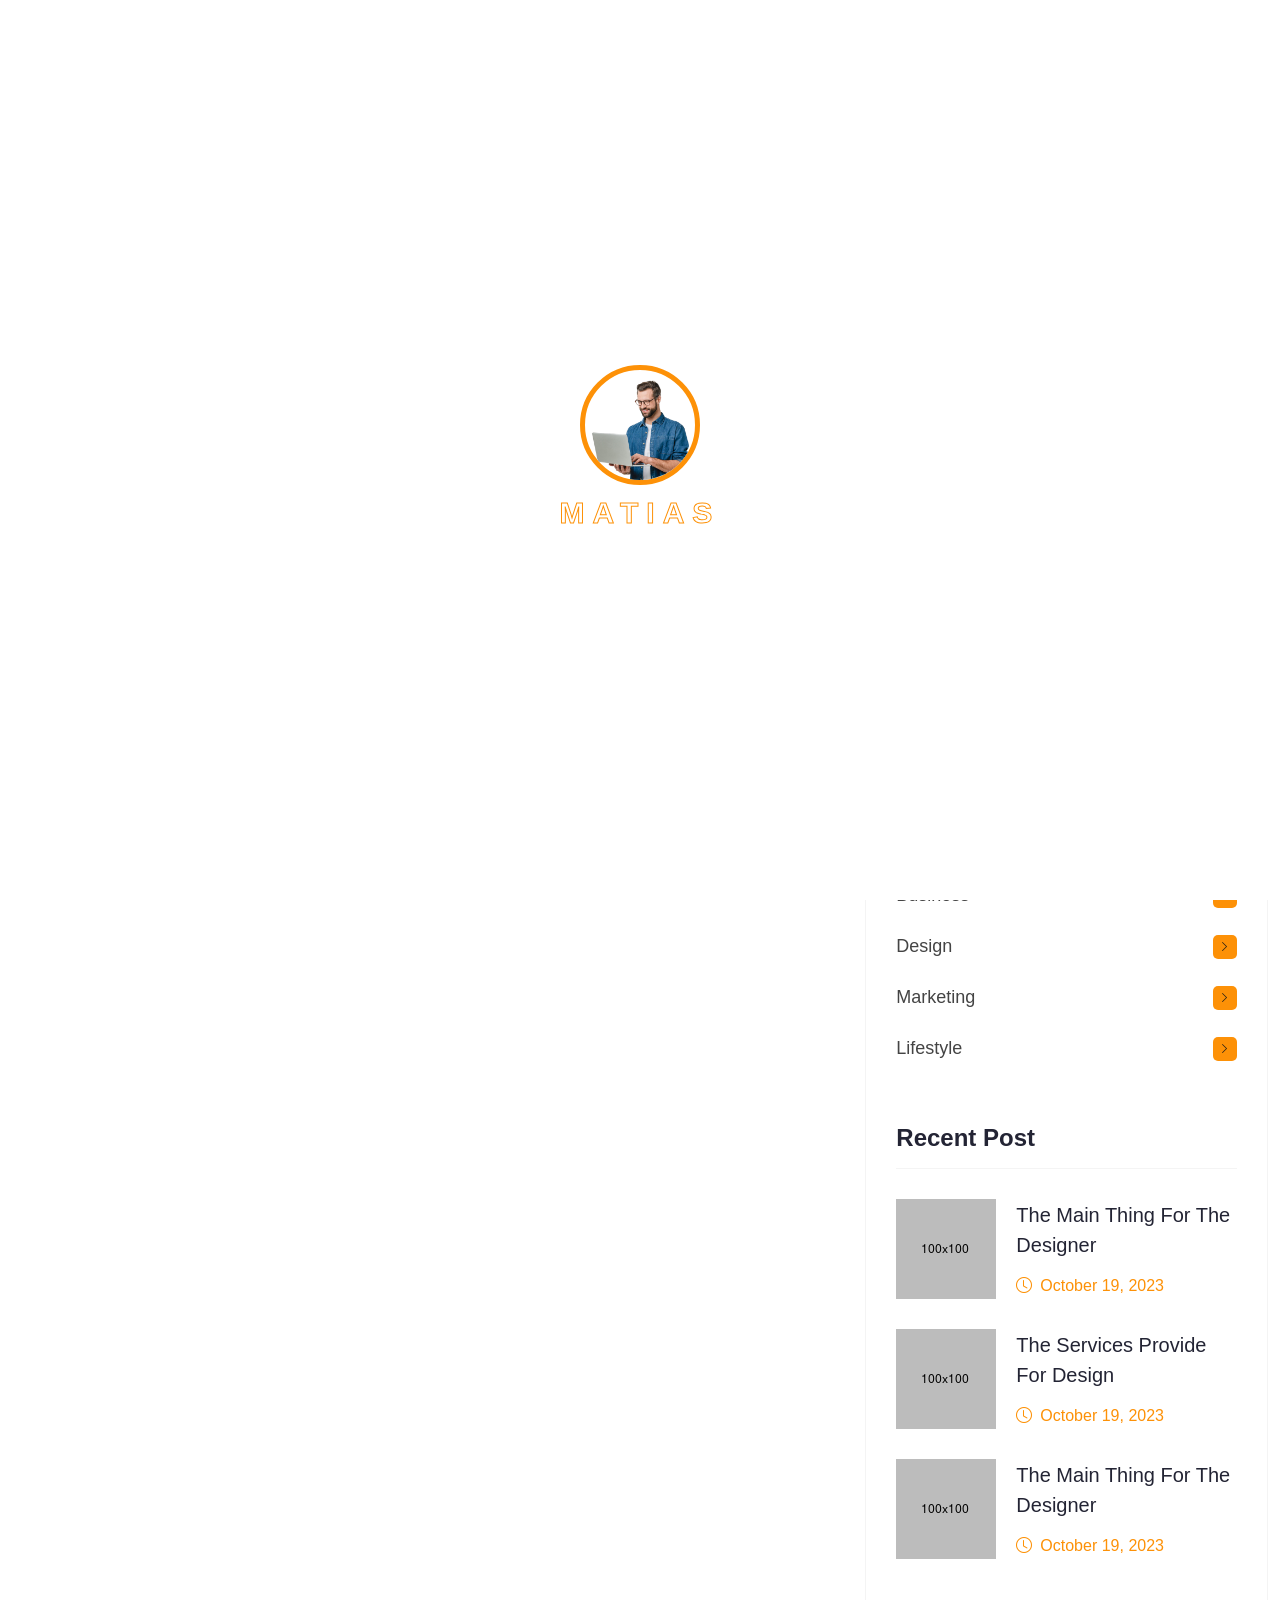
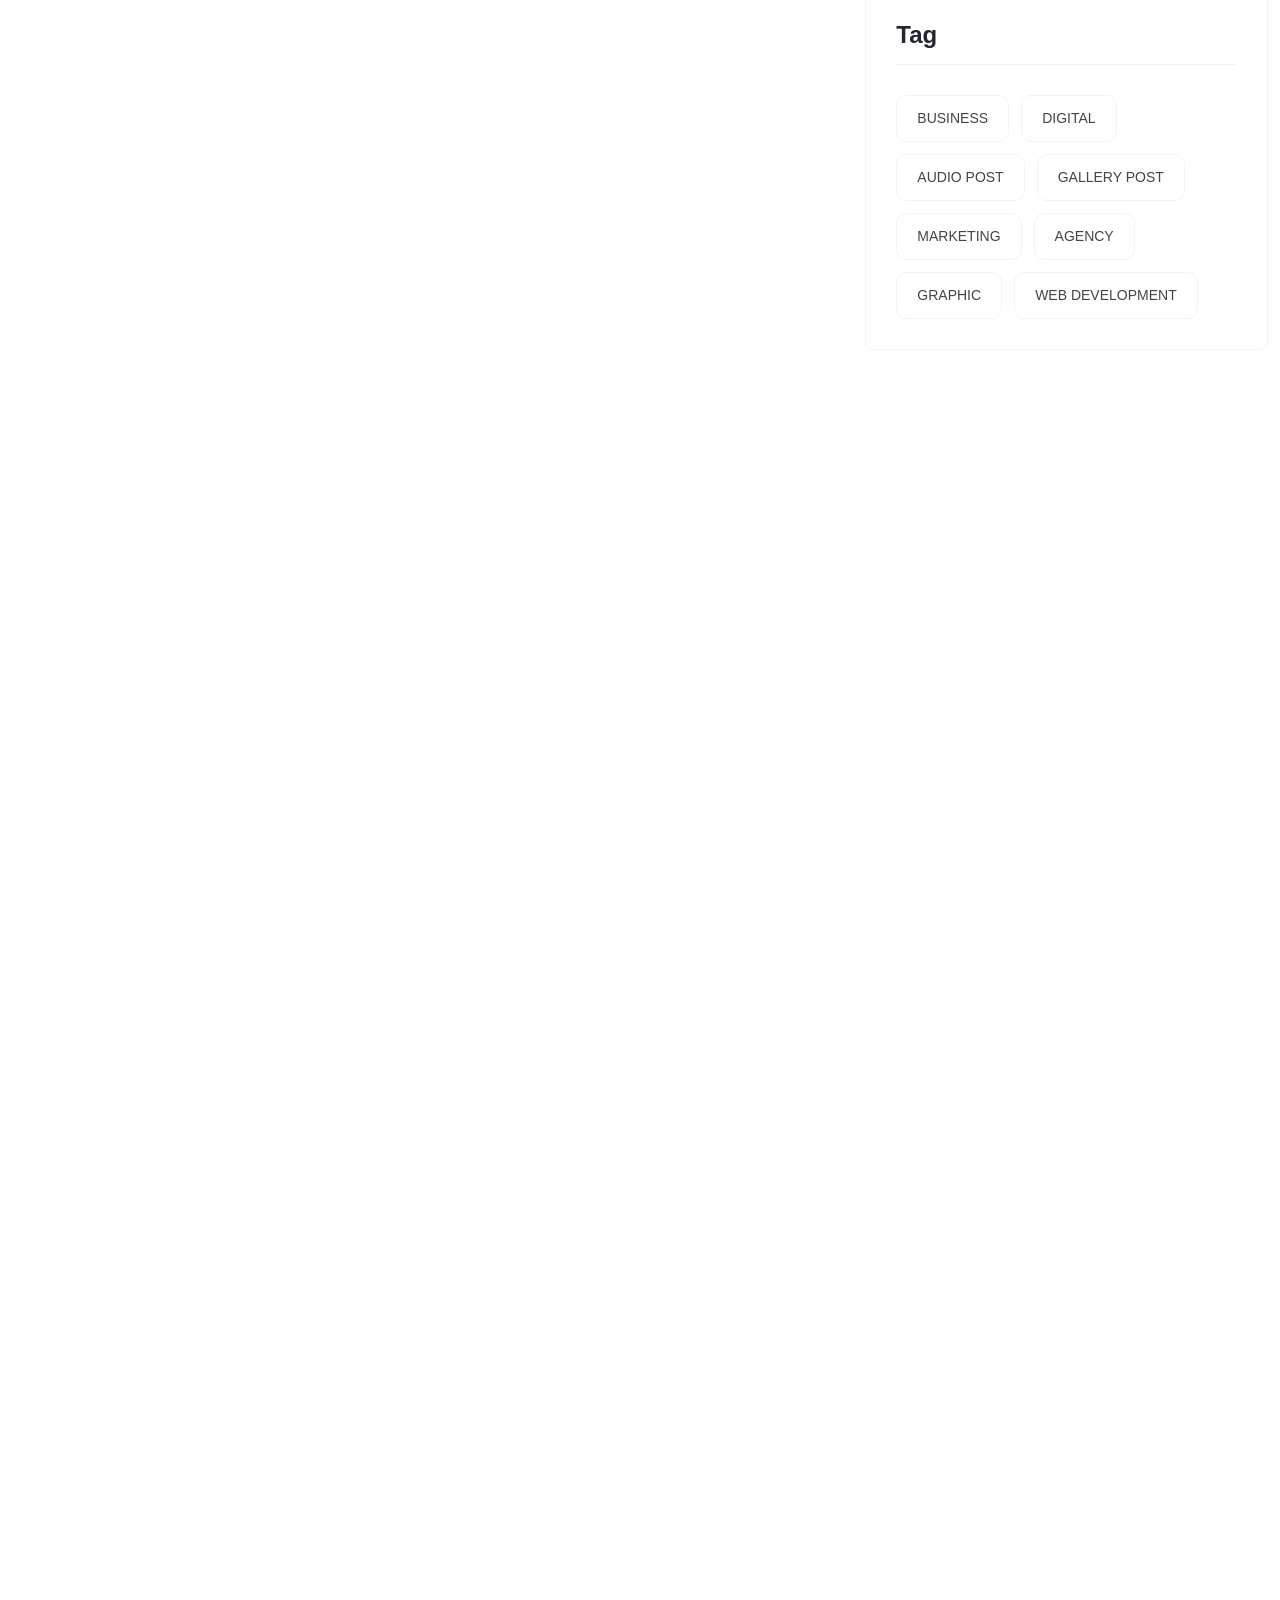
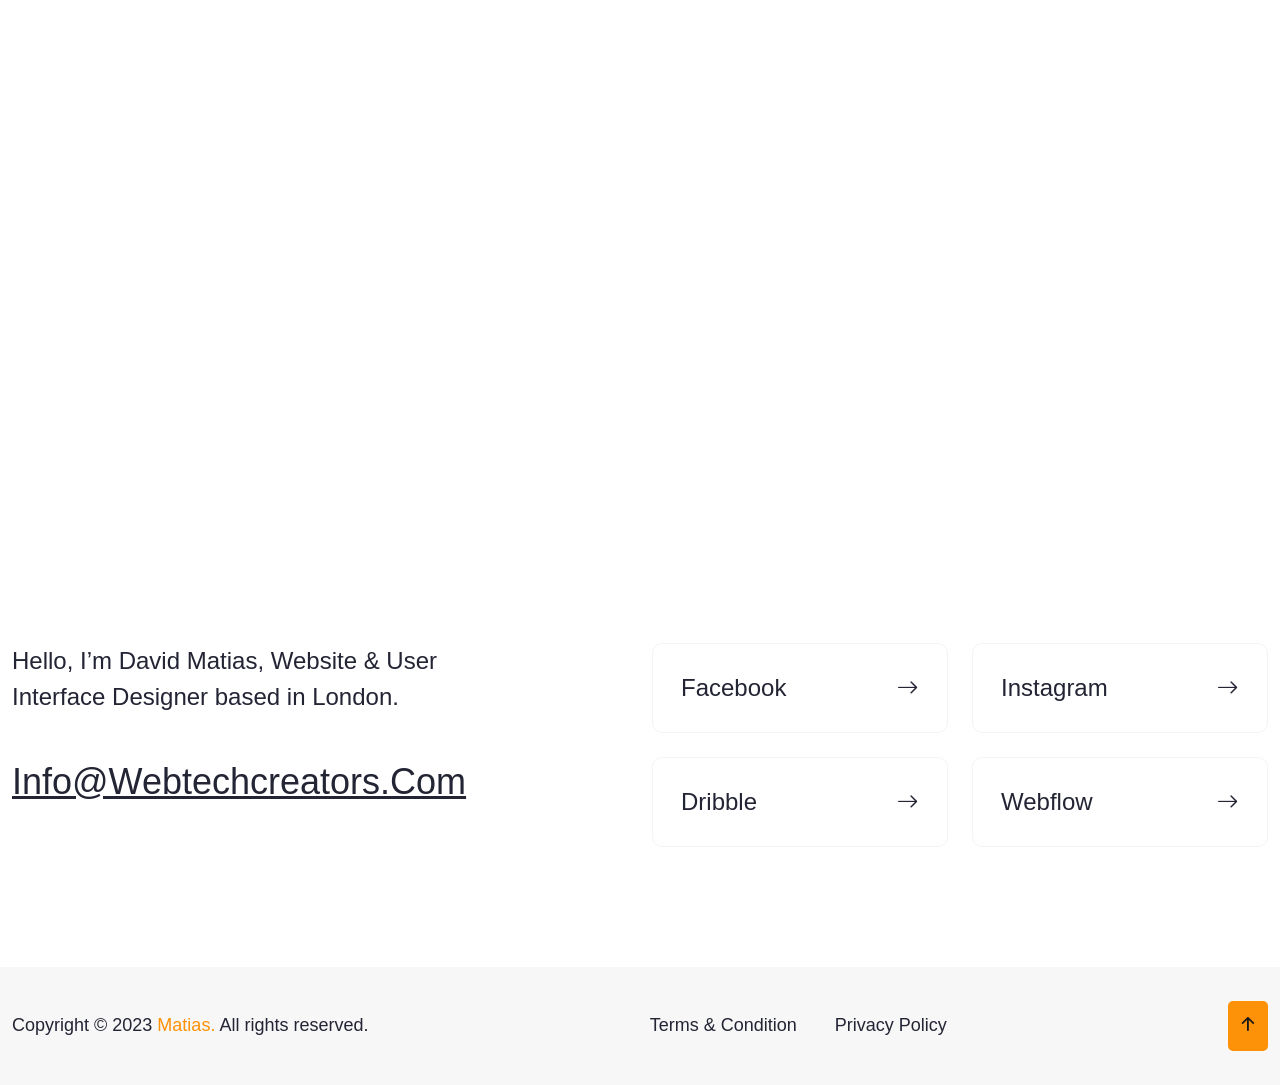
==== blog-details.html @ 9f464f6b "first commit" ====
<!DOCTYPE html>
<html lang="en">
<head>
   <!--<< Required meta tags >>-->
   <meta charset="UTF-8">
   <meta http-equiv="X-UA-Compatible" content="IE=edge">
   <meta name="viewport" content="width=device-width, initial-scale=1.0">
   <!--<< Title >>-->
   <title>WebTech - Blog Details</title>
   <!--<< Favcion >>-->
   <link rel="shortcut icon" href="assets/img/logo/favicon.png">
   <!--<< Bootstrap min.css >>-->
   <link rel="stylesheet" href="assets/css/bootstrap.min.css">
   <!--<< Aos animation css >>-->
   <link rel="stylesheet" href="assets/css/aos.css">
   <!--<< Main.css >>-->
   <link rel="stylesheet" href="assets/css/main.css">
</head>
<body>

<!--<< Preloader >>-->
<div class="preloader__matias">
   <div class="box text-center">
      <div class="matias mb-10">
         <img src="assets/img/banner/banner-man.png" alt="img">
      </div>
      <span class="fz-30 mati fw-600 text-uppercase">
         Matias
      </span>
   </div>
</div>
<!--<< Preloader >>--> 





<!--<< banner >>-->
<section class="breadcrumnd__section">
   <!--<< Header v-1 >>-->
   <header class="header-section">
      <div class="container">
         <div class="header-wrapper">
            <div class="main__logo">
               <a href="index.html" class="logo">
                  <img src="assets/img/logo/logo.png" alt="logo">
               </a>
            </div>
                        <ul class="main-menu">
               <li>
                  <a href="index.html">
                     Home
                  </a>
               </li>
               <li>
                  <a href="index.html#about">
                     About
                  </a>
               </li>
               <li>
                  <a href="index.html#prot">
                     Work
                  </a>
               </li>
               <li>
                  <a href="index.html#services">
                     Services
                  </a>
                  <ul class="sub-menu">
                     <li>
                        <a href="service.html">
                           Service
                        </a>
                     </li>
                     <li style="display: none;">
                        <a href="service-details.html">
                           Service Details
                        </a>
                     </li>
                  </ul>
               </li>
               <li style="display: none;">
                  <a href="#testi">
                     Testimonial
                  </a>
               </li>
               <li style="display: none;">
                  <a href="javascript:void(0)">
                     Blog 
                  </a>
                  <ul class="sub-menu">
                     <li class="subtwohober">
                        <a href="blog.html">Blog</a>
                     </li>
                     <li><a href="blog-details.html">Blog Details</a></li>
                  </ul>
               </li>
               <li>
                  <a href="contact.html">
                     Contact
                  </a>
               </li>
            </ul>
            <div class="menu__components d-flex align-items-center">
               <a href="contact.html" class="d-flex fw-500 cmn--btn align-items-center gap-2">
                  <span class="get__text">
                     Let's Talk
                  </span>
                  <span>
                     <i class="bi bi-arrow-right fz-20"></i>                       
                  </span>
               </a>
               <div class="header-bar d-lg-none">
                  <span></span>
                  <span></span>
                  <span></span>
               </div>
               <div class="remove__click">
                  <i class="bi bi-list"></i>
               </div>
            </div>
         </div>
      </div>
   </header>
   <!--<< Header v-1 >>-->
   <div class="container pt-120 pb-120">
      <div class="row g-4 justify-content-center">
         <div class="col-lg-8">
            <div class="breadcrumnd__wrap text-center">
               <h1>
                  Brand design that helps the 
                  company grow
               </h1>
            </div>
         </div>
      </div>
   </div>
</section>
<!--<< banner >>-->

<!--<< blog >>-->
<section class="blog__bsection pb-120">
   <div class="container">
      <div class="row g-4">
         <div class="col-lg-8">
            <div class="blog__bleft__wrapper">
               <div class="blog__bitem" data-aos="fade-up" data-aos-duration="1000">
                  <a href="#0" class="thumb">
                     <img src="assets/img/blog/bblog1.png" alt="img">
                  </a>
                  <div class="content__two">
                     <div class="text__box mb-30" data-aos="fade-up" data-aos-duration="1400">
                        <span class="text__de">
                           By: admin  /  Lifestyle  /  Posted on September 19, 2023  /  Comments: 0
                        </span>
                        <p class="fz-16 pra ttext__one">
                           There are many variations of passages of Lorem Ipsum available, but the majority have suffered alteration in some form, by injected humour, or randomised words which don't look even slightly believable. If you are going to use a Lorem Ipsum, you need to be sure there isn't anything embarrassing hidden in the middle of text. All the Lorem Ipsum the Internet tend to repeat predefined chunks as necessary, 
                        </p>
                        <p class="fz-16 pra">
                           Nemo enim ipsam voluptatem quia voluptas sit aspernatur aut odit aut fugit, sed quia consequuntur magni neque porro quisquam est, qui dolorem ipsum quia dolor sit amet, adipisci velit, sed quia non numquam eius modi tempora incidunts ut labore et dolore magnam aliquam quaerat voluptatem. Ut enim ad minima veniam, quis nostrum exercitationem the corporis suscipit laboriosam, nisi ut aliquid
                        </p>
                     </div>
                     <div class="quite__box mb-30">
                        <img src="assets/img/blog/straight-quotes.png" alt="img">
                        <p>
                           Nemo enim ipsam voluptatem quia voluptas sit aspernatur aut odit aut fugit, sed quia consequuntur magni dolores eos qui ratione voluptatem sequi nesciunt. Neque porro quisquam est, adipisci velit, sed quia non numquam
                        </p>
                        <a href="#0">
                           David Kingston
                        </a>
                     </div>
                     <p class="fz-16 pra ttext__one mb__cus60">
                        Nemo enim ipsam voluptatem quia voluptas sit aspernatur aut odit aut fugit, sed quia consequuntur magni dolores eos qui ratione voluptatem sequi nesciunt. Neque porro quisquam est, qui dolorem ipsum quia dolor sit amet, consectetur, adipisci velit, sed quia non numquam eius modi tempora incidunt ut labore et dolore magnam aliquam minima veniam, quis nostrum exercitationem ullam corporis suscipit laboriosam, 
                     </p>
                     <h3 class="white mb-30">
                        Matias is the only theme you will ever need
                     </h3>
                     <div class="thumb mb-30">
                        <img src="assets/img/blog/blog-detailsb2.png" alt="img">
                     </div>
                     <p class="fz-16 pra ttext__one mb-30">
                        On the other hand, we denounce with righteous indignation and dislike men who are so beguiled and demoralized by the charms of pleasure of the moment, so blinded by desire, that they cannot foresee the pain and trouble that are bound to ensue; and equal blame belongs to those who fail in their duty through weakness of will, which is the same as from these cases are perfectly simple and easy to distinguish. In a free hour, 
                     </p>
                     <div class="text__box mb-30" data-aos="fade-up" data-aos-duration="1600">
                        <ul class="challenge__list">
                           <li>
                              Duis aute irure dolor in reprehenderit in voluptate velit esse cillum dolore eu fugiat nulla pariatur.
                           </li>
                           <li>
                              Nor again is there anyone who loves or pursues or desires to obtain pain of itself, because it is pain,
                           </li>
                           <li>
                              On the other hand, we denounce with righteous indignation and dislike
                           </li>
                        </ul>
                     </div>
                     <p class="fz-16 pra ttext__one mb-30">
                        Nemo enim ipsam voluptatem quia voluptas sit aspernatur aut odit aut fugit, sed quia consequuntur magni dolores eos qui ratione voluptatem sequi nesciunt. Neque porro quisquam est, qui dolorem 
                     </p>
                  </div>
                  <div class="post__in cmn__bg mb__cus60">
                     <div class="post__left">
                        <span class="fz-20 fw-500 white">
                           Posted in :
                        </span>
                        <a href="#0">
                           Business
                        </a>
                        <a href="#0">
                           Digital
                        </a>
                     </div>
                     <div class="post__right">
                        <span class="fz-20 fw-500 white">
                           Share :
                        </span>
                        <ul class="social-cus d-flex align-items-center">
                           <li>
                              <a href="#0">
                                 <i class="bi bi-facebook"></i>
                              </a>
                           </li>
                           <li>
                              <a href="#0">
                                 <i class="bi bi-twitter"></i>
                              </a>
                           </li>
                           <li>
                              <a href="#0">
                                 <i class="bi bi-instagram"></i>
                              </a>
                           </li>
                           <li>
                              <a href="#0">
                                 <i class="bi bi-linkedin"></i>
                              </a>
                           </li>
                        </ul>
                     </div>
                  </div>
                  <div class="replay__box cmn__bg">
                     <h3>
                        Leave a Reply
                     </h3>
                     <p>
                        Your email address will not be published. Required fields are marked *
                     </p>
                     <form action="#" class="row g-4">
                        <div class="col-lg-6">
                           <input type="text" placeholder="Name">
                        </div>
                        <div class="col-lg-6">
                           <input type="email" placeholder="Eamil">
                        </div>
                        <div class="col-lg-12">
                           <textarea name="comment" rows="5" placeholder="Write Comments"></textarea>
                        </div>
                        <a href="contact.html" class="d-flex fw-500 cmn--btn align-items-center gap-2">
                           <span class="get__text">
                              Submit Comment
                           </span>
                           <span>
                              <i class="bi bi-arrow-right fz-20"></i>                       
                           </span>
                        </a>
                     </form>
                  </div>
               </div>
            </div>
         </div>
         <div class="col-lg-4">
           <div class="blog__bright__bar">
               <div class="scope__item mb__cus60">
                  <h4 class="scope__title">
                     Serach
                  </h4>
                  <form action="#0" class="d-flex align-content-center justify-content-between">
                     <input type="text" placeholder="Search">
                     <button type="submit">
                        <i class="bi bi-search"></i>
                     </button>
                  </form>
               </div>
               <div class="scope__item mb__cus60 position-relative">
                  <h4 class="scope__title">
                     Categories
                  </h4>
                  <ul class="category">
                     <li>
                        <a href="#0" class="d-flex align-items-center justify-content-between">
                           <span class="fz-18 ptext">
                              Creative
                           </span>
                           <span class="arrow">
                              <i class="bi bi-chevron-right"></i>
                           </span>
                        </a>
                     </li>
                     <li>
                        <a href="#0" class="d-flex align-items-center justify-content-between">
                           <span class="fz-18 ptext">
                              Business
                           </span>
                           <span class="arrow">
                              <i class="bi bi-chevron-right"></i>
                           </span>
                        </a>
                     </li>
                     <li>
                        <a href="#0" class="d-flex align-items-center justify-content-between">
                           <span class="fz-18 ptext">
                              Design
                           </span>
                           <span class="arrow">
                              <i class="bi bi-chevron-right"></i>
                           </span>
                        </a>
                     </li>
                     <li>
                        <a href="#0" class="d-flex align-items-center justify-content-between">
                           <span class="fz-18 ptext">
                              Marketing
                           </span>
                           <span class="arrow">
                              <i class="bi bi-chevron-right"></i>
                           </span>
                        </a>
                     </li>
                     <li>
                        <a href="#0" class="d-flex align-items-center justify-content-between">
                           <span class="fz-18 ptext">
                              Lifestyle
                           </span>
                           <span class="arrow">
                              <i class="bi bi-chevron-right"></i>
                           </span>
                        </a>
                     </li>
                  </ul>
               </div>
               <div class="scope__item mb__cus60">
                  <h4 class="scope__title">
                     Recent Post
                  </h4>
                  <ul class="recent__post">
                     <li>
                        <a href="#0" class="recent__innter">
                           <img src="assets/img/blog/bsmall1.png" alt="img">
                           <div class="cont__box">
                              <span class="retitle">
                                 The Main Thing For The 
                                 Designer 
                              </span>
                              <span class="base fz-16 d-flex align-items-center gap-2">
                                 <i class="bi bi-clock"></i>
                                 October 19, 2023
                              </span>
                           </div>
                        </a>
                     </li>
                     <li>
                        <a href="#0" class="recent__innter">
                           <img src="assets/img/blog/bsmall2.png" alt="img">
                           <div class="cont__box">
                              <span class="retitle">
                                 The services provide for 
                                 design 
                              </span>
                              <span class="base fz-16 d-flex align-items-center gap-2">
                                 <i class="bi bi-clock"></i>
                                 October 19, 2023
                              </span>
                           </div>
                        </a>
                     </li>
                     <li>
                        <a href="#0" class="recent__innter">
                           <img src="assets/img/blog/bsmall3.png" alt="img">
                           <div class="cont__box">
                              <span class="retitle">
                                 The Main Thing For The 
                                 Designer 
                              </span>
                              <span class="base fz-16 d-flex align-items-center gap-2">
                                 <i class="bi bi-clock"></i>
                                 October 19, 2023
                              </span>
                           </div>
                        </a>
                     </li>
                  </ul>
               </div>
               <div class="scope__item">
                  <h4 class="scope__title">
                     Tag
                  </h4>
                  <ul class="tags">
                     <li>
                        <a href="#0">
                           Business
                        </a>
                     </li>
                     <li>
                        <a href="#0">
                           Digital
                        </a>
                     </li>
                     <li>
                        <a href="#0">
                           Audio Post
                        </a>
                     </li>
                     <li>
                        <a href="#0">
                           Gallery Post
                        </a>
                     </li>
                     <li>
                        <a href="#0">
                           Marketing
                        </a>
                     </li>
                     <li>
                        <a href="#0">
                           Agency
                        </a>
                     </li>
                     <li>
                        <a href="#0">
                           Graphic
                        </a>
                     </li>
                     <li>
                        <a href="#0">
                           Web Development
                        </a>
                     </li>
                  </ul>
               </div>
           </div>
         </div>
      </div>
   </div>
</section>
<!--<< blog >>-->

<!--<< Footer >>-->
<footer class="footer__section">
   <div class="container">
      <div class="footer__top pt-120 pb-120">
         <div class="fl" data-aos="fade-up" data-aos-duration="1000">
            Get In Touch
         </div>
         <div class="row g-4">
            <div class="col-lg-6">
               <div class="get__content">
                  <p>
                     Hello, I’m David Matias, Website & User Interface 
                     Designer based in London.
                  </p>
                  <a href="#0">info@webtechcreators.com</a>
               </div>
            </div>
            <div class="col-lg-6">
               <div class="get__rightcontetn">
                  <div class="row g-4">
                     <div class="col-lg-6 col-md-6 col-sm-6">
                        <a href="#0" class="social__footer">
                           Facebook
                           <i class="bi bi-arrow-right"></i>
                        </a>
                     </div>
                     <div class="col-lg-6 col-md-6 col-sm-6">
                        <a href="#0" class="social__footer">
                           Instagram
                           <i class="bi bi-arrow-right"></i>
                        </a>
                     </div>
                     <div class="col-lg-6 col-md-6 col-sm-6">
                        <a href="#0" class="social__footer">
                           Dribble
                           <i class="bi bi-arrow-right"></i>
                        </a>
                     </div>
                     <div class="col-lg-6 col-md-6 col-sm-6">
                        <a href="#0" class="social__footer">
                           Webflow
                           <i class="bi bi-arrow-right"></i>
                        </a>
                     </div>
                  </div>
               </div>
            </div>
         </div>
      </div>
   </div>
   <div class="footer__bottom cmn__bg">
      <div class="container">
         <div class="copyright">
            <p class="white"> Copyright © 2023 <a href="index-2.html" class="base">Matias.</a> All rights reserved.</p>
            <ul class="terms">
               <li>
                  <a href="#0">
                     Terms & Condition
                  </a>
               </li>
               <li>
                  <a href="#0">
                     Privacy Policy
                  </a>
               </li>
            </ul>
            <a href="#about" class="toparrow">
               <i class="bi bi-arrow-up-short"></i>
            </a>
         </div>
      </div>
   </div>
</footer>
<!--<< Footer >>-->

<!--<<  sub side bar custom >>-->
<div class="subside__barmenu sub__contact">
   <div class="remove__click d-flex justify-content-center align-items-center">
      <i class="bi bi-x-lg"></i>
   </div>
   <div class="sub__contact__wrapper d-grid">
      <a href="index-2.html" class="side-logo">
         <img src="assets/img/logo/logo.png" alt="img">
      </a>
      <p>
         Neque porro quisquam est, qui dolorem ipsum quia dolor sit consectetur, aliquam quaerats voluptatem. Ut enim ad minima veniam, exercitationem laboriosam, nisi ut aliquid ex ea autem velit esse quam nihil
      </p>
      <div class="sub__contact-left d-grid">
         <div class="sub__contac-item">
            <div class="content">
               <span class="address d-block">
                  address
               </span>
               <span class="textp">
                  Victoria Street London,
               </span>
            </div>
         </div>
         <div class="sub__contac-item">
            <div class="content">
               <span class="address d-block">
                  email
               </span>
               <a href="javascript:void(0)" class="textp">
                  matias999@.com
               </a>
            </div>
         </div>
         <div class="sub__contac-item">
            <div class="content">
               <span class="address d-block">
                  call now
               </span>
               <a href="jasacript:void(0)" class="textp">
                  +98 4758 2154 021
               </a>
            </div>
         </div>
      </div>
      <div class="sub__contact-right mb-80 position-relative">
         <ul class="social d-flex gap-3">
            <li>
               <a href="javascript:void(0)">
                  <i class="bi bi-facebook"></i>
               </a>
            </li>
            <li>
               <a href="javascript:void(0)">
                  <i class="bi bi-twitter"></i>
               </a>
            </li>
            <li>
               <a href="javascript:void(0)">
                  <i class="bi bi-linkedin"></i>
               </a>
            </li>
            <li>
               <a href="javascript:void(0)">
                  <i class="bi bi-youtube"></i>
               </a>
            </li>
         </ul>
      </div>
      <a href="#0" class="d-flex justify-content-center fw-500 cmn--btn align-items-center gap-2">
         <span>
            <i class="bi bi-chevron-right"></i>             
         </span>
         <span class="get__text">
            Let's Talk
         </span>
      </a>
   </div>
</div>
<!--<<  sub side bar custom >>-->

   <!--<< Scroll To Top >>-->
   <div class="progress-wrap">
      <svg
         class="progress-circle svg-content"
         width="100%"
         height="100%"
         viewBox="-1 -1 102 102"
      >
         <path fill="#c9f31d" d="M50,1 a49,49 0 0,1 0,98 a49,49 0 0,1 0,-98"/>
      </svg>
      <i class="bi bi-arrow-90deg-up title topping"></i>
   </div>
   <!--<< Scroll To Top >>-->

   <!--<< Jquery Latest >>-->
   <script src="assets/js/jquery-3.7.0.min.js"></script>
   <!--<< Viewport Js >>-->
   <script src="assets/js/viewport.jquery.js"></script>
   <!--<< Bootstrap Js >>-->
   <script src="assets/js/bootstrap.min.js"></script>
   <!--<< Aos animation Js >>-->
   <script src="assets/js/aos.js"></script>
   <!--<< Nice Select Js >>-->
   <script src="assets/js/jquery.nice-select.min.js"></script>
   <!--<< Swiper Slide Js >>-->
   <script src="assets/js/swiper-bundle.min.js"></script>
   <!--<< Swiper Bundle Js >>-->
   <script src="assets/js/jquery.magnific-popup.min.js"></script>
   <!--<< magnific popup Js >>-->
   <script src="assets/js/odometer.min.js"></script>
   <!--<< Odometer js Js >>-->
   <script src="assets/js/wow.min.js"></script>
   <!--<< Wow Animation js >>-->
   <script src="assets/js/main.js"></script>
   <!--<< Main.js >>-->
</body>
</html>
---- assets/css/main.css ----
@import url("https://fonts.googleapis.com/css2?family=Caveat:wght@500;600;700&amp;family=Kanit:wght@400;500;600;700&amp;display=swap"); /*============================================ 
	# Template Name: matias
	# Version: 1.0
	# Date: 29/10/2023
	# Author: matias
	# Author URI: https://themeforest.net/user/theme_ocean
	# Description: Matias - Personal Portfolio Templates
============================================*/
/*======== Scss Compiles =========
# mixin
# variables
# Typography
# button 
# animation
# banner
# blog
# header
# section
# footer
============================================*/
/*CSS Table Of Content Ends Here*/
@import "animate.css";
@import "magnific-popup.css";
@import "swiper-bundle.min.css";
@import "bootstrap-icons.min.css";
@import "nice-select.css";
@import "odometer.css";
:root {
  --body: #fff;
  --white: #232434;
  --title: #181818;
  --mtitle: #000D27;
  --pra: #444;
  --subtitle: #121212;
  --base: #fd9107;
  /* --base: #2eca7f; */
  --hover: #c2ec1d9e;
  --bg1: #E9F0FF;
  --ftext: #818181;
  --footer: #181818;
  --cusborder: #f4f4f4;
  --border1: #414141;
  --ratting: #ffa311;
  --bgsection: #000D27;
  --success: #3FCA90;
  --danger: #ED5050;
  --boxes1: rgba(26, 77, 190, 0.05);
  --cborder: #D9D9D9;
}

body {
  color: var(--white);
  padding: 0;
  margin: 0;
  overflow-x: hidden;
  background-color: var(--body);
  font-family: "Kanit", sans-serif;
}

h2,
h3,
h4,
h5,
h6 {
  color: var(--white);
  text-transform: capitalize;
  font-family: "Kanit", sans-serif;
}

h1 {
  font-size: 48px;
  font-weight: 600;
  line-height: 120%;
  font-family: "Kanit", sans-serif;
}

h2 {
  font-size: 40px;
  line-height: 120%;
  font-weight: 600;
  font-family: "Kanit", sans-serif;
}
@media (max-width: 575px) {
  h2 {
    font-size: 29px;
  }
}

h3 {
  font-size: 32px;
  line-height: 120%;
  font-weight: 600;
  font-family: "Kanit", sans-serif;
}
@media (max-width: 575px) {
  h3 {
    font-size: 26px;
  }
}

h4 {
  font-size: 24px;
  line-height: 130%;
  font-weight: 600;
  font-family: "Kanit", sans-serif;
}

h5 {
  font-size: 20px;
  line-height: 130%;
  font-weight: 600;
  font-family: "Kanit", sans-serif;
}

h6 {
  font-size: 16px;
  font-family: "Kanit", sans-serif;
}

ul {
  padding: 0;
  margin: 0;
  list-style: none;
}

a {
  text-decoration: none;
  text-transform: capitalize;
  margin: 0;
  color: var(--title);
  font-family: "Kanit", sans-serif;
  transition: all 0.3s;
}

span {
  font-family: "Kanit", sans-serif;
}

a:hover {
  text-decoration: none;
  color: var(--title);
}

input:focus {
  color: var(--white);
  outline: none;
}

input {
  color: var(--white);
}

p {
  font-size: 18px;
  line-height: 1.5;
  margin-bottom: 0;
  color: var(--pra);
}

.progress-wrap.active-progress {
  opacity: 1;
  visibility: visible;
  transform: translateY(0);
}

.progress-wrap {
  position: fixed;
  right: 30px;
  bottom: 30px;
  height: 50px;
  width: 50px;
  cursor: pointer;
  display: block;
  border-radius: 50px;
  background-color: #fff;
  box-shadow: inset 0 0 0 2px #a1abb6;
  z-index: 10000;
  opacity: 0;
  visibility: hidden;
  transform: translateY(15px);
  transition: all 200ms linear;
  z-index: 9999;
  display: none;
}

.progress-wrap svg.progress-circle path {
  stroke: #000;
  stroke-width: 4;
  box-sizing: content-box;
  transition: all 200ms linear;
}

.topping {
  position: absolute;
  top: 50%;
  left: 50%;
  z-index: 9999;
  transform: translate(-50%, -50%);
}

.video__btn {
  width: 116px;
  height: 116px;
  border-radius: 50%;
  background: var(--white);
  display: flex;
  align-items: center;
  justify-content: center;
}
.video__btn i {
  font-size: 42px;
}

.video__80 {
  width: 80px;
  height: 80px;
  display: flex;
  align-items: center;
  justify-content: center;
  border-radius: 50%;
  border: 1px solid var(--white);
}
.video__80 i {
  font-size: 42px;
  color: var(--white);
}
@media (max-width: 1399px) {
  .video__80 {
    width: 60px;
    height: 60px;
  }
  .video__80 i {
    font-size: 32px;
  }
}

.fz-14 {
  font-size: 14px;
}

.fz-16 {
  font-size: 16px;
}
@media (max-width: 767px) {
  .fz-16 {
    font-size: 14px;
  }
}

.fz-18 {
  font-size: 18px;
}
@media (max-width: 767px) {
  .fz-18 {
    font-size: 16px;
  }
}

.fz-20 {
  font-size: 20px;
}
@media (max-width: 767px) {
  .fz-20 {
    font-size: 18px;
  }
}

.fz-24 {
  font-size: 24px;
}
@media (max-width: 767px) {
  .fz-24 {
    font-size: 20px;
  }
}

.fz-26 {
  font-size: 26px;
}
@media (max-width: 767px) {
  .fz-26 {
    font-size: 22px;
  }
}

.fz-30 {
  font-size: 30px;
}
@media (max-width: 767px) {
  .fz-30 {
    font-size: 26px;
  }
}

.fz-32 {
  font-size: 32px;
}
@media (max-width: 767px) {
  .fz-32 {
    font-size: 28px;
  }
}

.fz-38 {
  font-size: 38px;
}

.ifz32 {
  font-size: 32px;
}

.fw-400 {
  font-weight: 400 !important;
}

.fw-500 {
  font-weight: 500;
}

.fw-600 {
  font-weight: 600;
}

.fw-700 {
  font-weight: 700;
}

.d1 {
  font-size: 80px;
  line-height: 150%;
  font-weight: 600;
  display: block;
}

.d2 {
  font-size: 72px;
  line-height: 150%;
  font-weight: 600;
  display: block;
}

.d3 {
  font-size: 64px;
  line-height: 150%;
  font-weight: 600;
  display: block;
}

.d4 {
  font-size: 56px;
  line-height: 150%;
  font-weight: 600;
  display: block;
}

.pfz-24 {
  font-size: 24px;
  line-height: 150%;
}

.pfz-20 {
  font-size: 20px;
  line-height: 150%;
}

.pfz-18 {
  font-size: 18px;
  line-height: 150%;
}

.pfz-16 {
  font-size: 16px;
  line-height: 150%;
}

.pfz-14 {
  font-size: 14px;
  line-height: 150%;
}

.pfz-12 {
  font-size: 12px;
  line-height: 150%;
}

.p-24 {
  padding: 24px;
}
@media (max-width: 991px) {
  .p-24 {
    padding: 20px;
  }
}
@media (max-width: 575px) {
  .p-24 {
    padding: 15px;
  }
}

.pt-130 {
  padding-top: 130px;
}
@media (max-width: 1199px) {
  .pt-130 {
    padding-top: 100px;
  }
}
@media (max-width: 991px) {
  .pt-130 {
    padding-top: 80px;
  }
}

.pb-130 {
  padding-bottom: 130px;
}
@media (max-width: 1199px) {
  .pb-130 {
    padding-bottom: 100px;
  }
}
@media (max-width: 991px) {
  .pb-130 {
    padding-bottom: 80px;
  }
}

.pt-120 {
  padding-top: 120px;
}
@media (max-width: 1199px) {
  .pt-120 {
    padding-top: 100px;
  }
}
@media (max-width: 991px) {
  .pt-120 {
    padding-top: 80px;
  }
}

.pb-120 {
  padding-bottom: 120px;
}
@media (max-width: 1199px) {
  .pb-120 {
    padding-bottom: 100px;
  }
}
@media (max-width: 991px) {
  .pb-120 {
    padding-bottom: 80px;
  }
}

.pt-110 {
  padding-top: 110px;
}
@media (max-width: 1199px) {
  .pt-110 {
    padding-top: 100px;
  }
}
@media (max-width: 991px) {
  .pt-110 {
    padding-top: 80px;
  }
}

.pb-110 {
  padding-bottom: 110px;
}
@media (max-width: 1199px) {
  .pb-110 {
    padding-bottom: 100px;
  }
}
@media (max-width: 991px) {
  .pb-110 {
    padding-bottom: 80px;
  }
}

.pt-90 {
  padding-top: 90px;
}
@media (max-width: 991px) {
  .pt-90 {
    padding-top: 80px;
  }
}

.pb-90 {
  padding-bottom: 90px;
}
@media (max-width: 991px) {
  .pb-90 {
    padding-bottom: 80px;
  }
}

.pt-80 {
  padding-top: 80px;
}
@media (max-width: 991px) {
  .pt-80 {
    padding-top: 60px;
  }
}

.pb-80 {
  padding-bottom: 80px;
}
@media (max-width: 991px) {
  .pb-80 {
    padding-bottom: 60px;
  }
}

.pt-60 {
  padding-top: 60px;
}
@media (max-width: 991px) {
  .pt-60 {
    padding-top: 50px;
  }
}

.pb-60 {
  padding-bottom: 60px;
}
@media (max-width: 991px) {
  .pb-60 {
    padding-bottom: 50px;
  }
}

.pt-40 {
  padding-top: 40px;
}
@media (max-width: 991px) {
  .pt-40 {
    padding-top: 30px;
  }
}

.pb-40 {
  padding-bottom: 40px;
}
@media (max-width: 991px) {
  .pb-40 {
    padding-bottom: 30px;
  }
}

.pb-30 {
  padding-bottom: 30px;
}
@media (max-width: 991px) {
  .pb-30 {
    padding-bottom: 20px;
  }
}

.pt-30 {
  padding-top: 30px;
}
@media (max-width: 991px) {
  .pt-30 {
    padding-top: 20px;
  }
}

.pb-24 {
  padding-bottom: 24px;
}
@media (max-width: 991px) {
  .pb-24 {
    padding-bottom: 15px;
  }
}

.pt-24 {
  padding-top: 24px;
}
@media (max-width: 991px) {
  .pt-24 {
    padding-top: 15px;
  }
}

.pb-20 {
  padding-bottom: 20px;
}
@media (max-width: 991px) {
  .pb-20 {
    padding-bottom: 15px;
  }
}

.pt-20 {
  padding-top: 20px;
}
@media (max-width: 991px) {
  .pt-20 {
    padding-top: 15px;
  }
}

.pb-16 {
  padding-bottom: 16px;
}
@media (max-width: 991px) {
  .pb-16 {
    padding-bottom: 10px;
  }
}

.pt-16 {
  padding-top: 16px;
}
@media (max-width: 991px) {
  .pt-16 {
    padding-top: 10px;
  }
}

.pb-15 {
  padding-bottom: 15px;
}
@media (max-width: 991px) {
  .pb-15 {
    margin-bottom: 10px;
  }
}

.pt-15 {
  padding-top: 15px;
}
@media (max-width: 991px) {
  .pt-15 {
    margin-top: 10px;
  }
}

.pb-10 {
  padding-bottom: 10px;
}

.pt-10 {
  padding-top: 10px;
}

.pb5 {
  padding-bottom: 5px;
}

.pt5 {
  padding-top: 5px;
}

.p-8 {
  padding: 8px;
}

.mt-120 {
  margin-top: 120px;
}
@media (max-width: 1199px) {
  .mt-120 {
    margin-top: 100px;
  }
}
@media (max-width: 991px) {
  .mt-120 {
    margin-top: 80px;
  }
}

.mb-120 {
  margin-bottom: 120px;
}
@media (max-width: 1199px) {
  .mb-120 {
    margin-bottom: 100px;
  }
}
@media (max-width: 991px) {
  .mb-120 {
    margin-bottom: 80px;
  }
}

.mt-100 {
  margin-top: 100px;
}
@media (max-width: 1199px) {
  .mt-100 {
    margin-top: 90px;
  }
}
@media (max-width: 991px) {
  .mt-100 {
    margin-top: 80px;
  }
}

.mb-100 {
  margin-bottom: 100px;
}
@media (max-width: 1199px) {
  .mb-100 {
    margin-bottom: 90px;
  }
}
@media (max-width: 991px) {
  .mb-100 {
    margin-bottom: 80px;
  }
}

.mt-80 {
  margin-top: 80px;
}
@media (max-width: 991px) {
  .mt-80 {
    margin-top: 60px;
  }
}

.mb-80 {
  margin-bottom: 80px;
}
@media (max-width: 991px) {
  .mb-80 {
    margin-bottom: 60px;
  }
}

.mt-60 {
  padding-top: 60px;
}
@media (max-width: 991px) {
  .mt-60 {
    margin-top: 50px;
  }
}

.mb-60 {
  margin-bottom: 60px;
}
@media (max-width: 991px) {
  .mb-60 {
    margin-bottom: 50px;
  }
}

.mt-50 {
  padding-top: 52px;
}
@media (max-width: 991px) {
  .mt-50 {
    margin-top: 40px;
  }
}

.mb-50 {
  margin-bottom: 52px;
}
@media (max-width: 991px) {
  .mb-50 {
    margin-bottom: 40px;
  }
}

.mt-40 {
  margin-top: 40px;
}
@media (max-width: 991px) {
  .mt-40 {
    margin-top: 30px;
  }
}

.mb-40 {
  margin-bottom: 40px;
}
@media (max-width: 991px) {
  .mb-40 {
    margin-bottom: 30px;
  }
}

.mb-30 {
  margin-bottom: 30px;
}
@media (max-width: 991px) {
  .mb-30 {
    margin-bottom: 20px;
  }
}

.mt-30 {
  margin-top: 30px;
}
@media (max-width: 991px) {
  .mt-30 {
    margin-top: 20px;
  }
}

.mb-24 {
  margin-bottom: 24px;
}
@media (max-width: 991px) {
  .mb-24 {
    margin-bottom: 15px;
  }
}

.mt-24 {
  padding-top: 24px;
}
@media (max-width: 991px) {
  .mt-24 {
    margin-top: 15px;
  }
}
@media (max-width: 767px) {
  .mt-24 {
    margin-top: 10px;
  }
}

.mb-20 {
  margin-bottom: 20px;
}
@media (max-width: 991px) {
  .mb-20 {
    margin-bottom: 15px;
  }
}

.mt-20 {
  padding-top: 20px;
}
@media (max-width: 991px) {
  .mt-20 {
    margin-top: 15px;
  }
}

.mb-15 {
  margin-bottom: 15px;
}
@media (max-width: 991px) {
  .mb-15 {
    margin-bottom: 10px;
  }
}

.mt-15 {
  margin-top: 15px;
}
@media (max-width: 991px) {
  .mt-15 {
    margin-top: 10px;
  }
}

.mb-16 {
  margin-bottom: 16px;
}
@media (max-width: 991px) {
  .mb-16 {
    margin-bottom: 10px;
  }
}

.mt-16 {
  margin-top: 16px;
}
@media (max-width: 991px) {
  .mt-16 {
    margin-top: 10px;
  }
}

.mb-10 {
  margin-bottom: 10px;
}

.mt-10 {
  margin-top: 10px;
}

.mb-8 {
  margin-bottom: 8px;
}

.mt-8 {
  margin-top: 8px;
}

.mb5 {
  margin-bottom: 5px;
}

.mt5 {
  margin-top: 5px;
}

.ftext {
  color: var(--ftext);
}

.nbg {
  background: #212020 !important;
}

.nice-select {
  background: rgba(54, 58, 237, 0.03);
  border-radius: 100px;
  border: 1px solid var(--border);
  color: var(--title);
  font-size: 14px;
  font-weight: 400;
  font-family: "Kanit", sans-serif;
  width: unset;
  outline: none;
  padding: 13px 24px 13px;
}
.nice-select:hover {
  border-color: var(--border);
}
.nice-select option {
  color: var(--white);
}
.nice-select .current {
  margin-right: 18px;
}

.nice-select:after {
  right: 23px;
  border-bottom: 1px solid var(--title);
  border-right: 1px solid var(--title);
  width: 10px;
  height: 10px;
}

.cmborder {
  border: 1px solid #D9D9D9;
}

.nice-select.open .list {
  background: var(--white);
  margin-top: 16px;
  width: unset;
}

.nice-select .option.selected.focus {
  background: var(--white);
  outline: none;
}

.nice-select .option {
  border: 1px solid var(--border);
}
.nice-select .option:hover {
  background: transparent;
}

.pagination {
  display: flex;
  align-items: center;
  gap: 12px;
  flex-wrap: wrap;
}
.pagination a {
  width: 43px;
  height: 43px;
  border-radius: 50%;
  border: 1px solid var(--base);
  display: flex;
  align-items: center;
  justify-content: center;
  font-size: 16px;
  font-weight: 600;
  color: var(--base);
  transition: all 0.4s;
}
.pagination a:hover {
  background: var(--base);
  color: var(--white);
  border-color: var(--base);
}
.pagination a:hover i {
  color: var(--white);
}
.pagination a span {
  margin-top: -4px;
}
.pagination a span i {
  font-size: 22px;
  color: var(--text);
}
.pagination .border-added {
  border: none;
  width: 26px;
  height: 44px;
}
.pagination .border-added i {
  font-size: 36px;
}
.pagination .border-added:hover {
  background: transparent;
}
.pagination .border-added:hover i {
  color: var(--base);
}

.testimonial__wraptwo .owl-dots .owl-dot span {
  background: var(--border);
  width: 8px;
  height: 8px;
}
.testimonial__wraptwo .owl-dots .owl-dot.active span {
  width: 28px;
  background: linear-gradient(90deg, #1A4DBE 0%, #AE5EBE 100%);
}

.social li a {
  width: 36px;
  height: 36px;
  display: block;
  border-radius: 50%;
  border: 1px solid rgba(0, 13, 39, 0.2);
  display: flex;
  align-items: center;
  justify-content: center;
  transition: all 0.3s;
}
.social li a i {
  transition: all 0.3s;
  font-size: 16px;
}
.social li:hover a {
  background: var(--base);
  border-color: var(--base);
}
.social li:hover a i {
  color: var(--white) !important;
}

.cmn__icon {
  width: 36px;
  height: 36px;
  display: block;
  border-radius: 50%;
  border: 1px solid var(--base);
  display: flex;
  align-items: center;
  justify-content: center;
  font-size: 16px;
  color: var(--white);
}
.cmn__icon i {
  color: var(--white);
  font-size: 16px;
}

.section__title .sub__text {
  display: flex;
  gap: 8px;
  align-items: center;
}
.section__title .sub__text span {
  font-size: 14px;
  font-style: normal;
  font-weight: 700;
  line-height: 30px;
  text-transform: uppercase;
  color: var(--base);
}
.section__title .sub__text img {
  width: 16px;
  height: 16px;
  object-fit: contain;
}
.section__title .text-title {
  color: var(--white);
  font-size: 55px;
  font-style: normal;
  font-weight: 700;
  line-height: 65px;
  letter-spacing: -1.1px;
  text-transform: capitalize;
}
@media (max-width: 1399px) {
  .section__title .text-title {
    font-size: 42px;
    line-height: 55px;
  }
}
@media (max-width: 575px) {
  .section__title .sub__text {
    margin-bottom: 10px;
  }
  .section__title .text-title {
    font-size: 28px;
    line-height: 42px;
  }
}

@media (min-width: 1200px) {
  .container {
    max-width: 1350px;
    margin: 0 auto;
  }
}

.base {
  color: var(--base) !important;
}

.base2 {
  color: var(--base2);
}

.ratting {
  color: var(--ratting);
}

.title {
  color: var(--subtitle);
}

.mtitle {
  color: var(--mtitle) !important;
}

.subtitle {
  color: #343E56;
}

.white {
  color: var(--white) !important;
}

.ptext {
  color: var(--pra) !important;
}

.ptext2 {
  color: var(--pragraph2);
}

.ptext3 {
  color: var(--pragraph3);
}

.bartext {
  color: var(--bartext);
}

.rattingbg {
  background: var(--ratting);
}

.gratext {
  background: -webkit-linear-gradient(#4569E7, #1AEFD5);
  -webkit-background-clip: text;
  -webkit-text-fill-color: transparent;
}

.round16 {
  border-radius: 16px;
}

.round50 {
  border-radius: 50%;
}

.round100 {
  border-radius: 100px;
}

.round300 {
  border-radius: 300px;
}

.round10 {
  border-radius: 10px;
}

.round5 {
  border-radius: 5px;
}

.text99 {
  color: #979797;
}

.bgsection {
  background: var(--bgsection);
}

.footerbg {
  background: var(--footer);
}

.bg1 {
  background: var(--bg1) !important;
}

.fixedclr {
  color: #E9F0FF !important;
}

.bgwhtie {
  background: var(--white);
}

.transition {
  transition: all 0.4s;
}

.bg-trans {
  background: transparent !important;
}

.bord {
  border: 1px solid var(--base);
}

.bord2 {
  border: 1px solid var(--base2);
}

.bord3 {
  border: 1px solid var(--base3);
}

.Marketybor {
  border: 1px solid #414141;
}

.Marketyext {
  color: #414141 !important;
}

.ashover {
  color: #414141 !important;
}
.ashover:hover {
  color: #fff !important;
}

.aw {
  color: #818181 !important;
}

.tw {
  color: #fff !important;
}

.bborder {
  border-bottom: 1px solid var(--border);
}

.bborder1 {
  border-bottom: 1px solid var(--border1);
}

.cborder {
  border-bottom: 1px solid var(--cborder);
}

.bborderdash {
  border-bottom: 1px dashed var(--border);
}

.tborderdash {
  border-top: 1px dashed var(--border);
}

.ralt {
  position: relative;
}

.roundtop {
  border-radius: 300px 300px 0 0;
}

@media (min-width: 992px) {
  .img__ending {
    justify-content: flex-end;
  }
}

.btnround5 {
  border-radius: 5px !important;
}

.center {
  text-align: center;
  margin: 0 auto;
}

.overhid {
  overflow: hidden;
}

.bgadd {
  position: relative;
}
.bgadd::before {
  position: absolute;
  content: "";
  inset: 0;
  width: 100%;
  height: 100%;
  background: linear-gradient(90deg, #1A4DBE 0%, #AE5EBE 100%);
  opacity: 0.1;
  z-index: -1;
}

.bgwhite {
  background: var(--white);
}

.boxes1 {
  background: var(--boxes1);
}

.boxes2 {
  background: var(--boxes2);
}

.boxes3 {
  background: var(--boxes3);
}

.boxes4 {
  background: var(--boxes4);
}

.blacks {
  color: #181818 !important;
}

.tcapi {
  text-transform: capitalize;
}

.icolor1 {
  color: var(--icolor1);
}

.icolor2 {
  color: var(--icolor2);
}

.round5 {
  border-radius: 5px;
}

.round10 {
  border-radius: 10px;
}

.round16 {
  border-radius: 16px;
}

.round20 {
  border-radius: 20px;
}

.round50 {
  border-radius: 50%;
}

.shadow1 {
  box-shadow: 0px 6px 30px rgba(0, 0, 0, 0.08);
}

.shadow2 {
  box-shadow: 0px 6px 30px rgba(0, 0, 0, 0.04);
}

.shadow6 {
  box-shadow: 0px 6px 30px rgba(0, 0, 0, 0.06);
}

::-webkit-scrollbar {
  width: 4px;
  height: 4px;
}

/* Track */
::-webkit-scrollbar-track {
  box-shadow: inset 0 0 5px var(--theme-bg);
  border-radius: 5px;
}

/* Handle */
::-webkit-scrollbar-thumb {
  background: var(--base);
  border-radius: 10px;
}

.twitter {
  background: var(--secoundary-color) !important;
}

.twitch {
  background: rgb(110, 60, 210) !important;
}

.youtube {
  background: rgb(172, 46, 46) !important;
}

.insta {
  background: rgb(207, 93, 93) !important;
}

.lind {
  background: rgb(78, 131, 228) !important;
}

.face {
  background: rgb(27, 114, 244) !important;
}

.owl-nav .owl-prev:hover {
  background: transparent;
}
.owl-nav .owl-prev:hover i {
  background: linear-gradient(101.84deg, #452FF4 1.08%, rgba(178, 65, 226, 0.7725490196) 98.75%);
  color: var(--white);
}
.owl-nav .owl-prev i {
  background: var(--white);
  width: 40px;
  height: 40px;
  border: 1px solid var(--base);
  border-radius: 50%;
  display: flex;
  align-items: center;
  justify-content: center;
  font-size: 16px;
  color: var(--base);
}
.owl-nav .owl-next:hover {
  background: transparent;
}
.owl-nav .owl-next:hover i {
  background: linear-gradient(101.84deg, #452FF4 1.08%, rgba(178, 65, 226, 0.7725490196) 98.75%);
  color: var(--white);
}
.owl-nav .owl-next i {
  background: var(--white);
  width: 40px;
  height: 40px;
  border: 1px solid var(--base);
  border-radius: 50%;
  display: flex;
  align-items: center;
  justify-content: center;
  font-size: 16px;
  color: var(--base);
}

.darktitle {
  color: #181818 !important;
}

.preloader__matias {
  position: fixed;
  top: 50%;
  left: 50%;
  width: 100%;
  height: 100%;
  display: flex;
  align-items: center;
  justify-content: center;
  z-index: 99999;
  transform: translate(-50%, -50%);
  background: #fff;
}
.preloader__matias .matias {
  display: block;
  width: 120px;
  height: 120px;
  border: 5px solid var(--base);
  border-radius: 50%;
  overflow: hidden;
  padding: 10px 5px 0;
  animation: upd 2s linear infinite;
  margin: 0 auto 5px;
}
.preloader__matias .matias img {
  width: 100%;
  height: 100%;
  object-fit: contain;
  margin-bottom: -10px;
}
.preloader__matias .mati {
  -webkit-text-stroke-width: 1px;
  -webkit-text-stroke-color: var(--base);
  color: transparent;
  letter-spacing: 8px;
}

@keyframes upd {
  50% {
    transform: translateY(-10px);
  }
}
.cus__mb60 {
  margin-bottom: 60px;
}
@media (max-width: 1600px) {
  .cus__mb60 {
    margin-bottom: 50px;
  }
}
@media (max-width: 1399px) {
  .cus__mb60 {
    margin-bottom: 40px;
  }
}
@media (max-width: 1199px) {
  .cus__mb60 {
    margin-bottom: 30px;
  }
}

.hover__circle {
  width: 208px;
  height: 208px;
  background: var(--base);
  border-radius: 50%;
  display: flex;
  align-items: center;
  justify-content: center;
  text-align: center;
  position: relative;
}
.hover__circle .box {
  position: relative;
  z-index: 1;
}
.hover__circle .box i {
  margin-bottom: 1px;
  font-size: 28px;
  display: block;
  color: var(--title);
  transition: all 0.4s;
}
.hover__circle .box .textmore {
  color: #282828;
  font-size: 18px;
  font-style: normal;
  font-weight: 500;
  line-height: 30px;
  text-transform: capitalize;
  transition: all 0.4s;
}
.hover__circle::before {
  width: 208px;
  height: 208px;
  border-radius: 50%;
  border: 1px solid var(--base);
  content: "";
  position: absolute;
  top: 10px;
  left: -7px;
  transition: all 0.4s;
}
.hover__circle::after {
  border-radius: 50%;
  content: "";
  position: absolute;
  bottom: 38px;
  left: 0;
  transition: all 0.4s;
  width: 10px;
  background: var(--base);
  height: 10px;
  opacity: 0;
}
.hover__circle:hover .textmore {
  color: var(--title);
}
.hover__circle:hover i {
  color: var(--title);
}
.hover__circle:hover::before {
  top: -10px;
}
.hover__circle:hover::after {
  width: 100%;
  height: 100%;
  opacity: 1;
  bottom: 0;
}
@media (max-width: 767px) {
  .hover__circle {
    width: 120px;
    height: 120px;
  }
  .hover__circle::before {
    width: 120px;
    height: 120px;
  }
  .hover__circle .box .textmore {
    font-size: 12px;
  }
  .hover__circle .box i {
    margin-bottom: 0px;
    font-size: 26px;
  }
}

.cmn__bg {
  background:#f7f7f7;
}

.sub__contact {
  background: var(--bgsection);
  position: relative;
}
.sub__contact::before {
  position: absolute;
  right: 0;
  top: 0;
  height: 100%;
  width: 450px;
  content: "";
  background: var(--bg1);
}
@media (max-width: 1399px) {
  .sub__contact::before {
    width: 300px;
  }
}
@media (max-width: 1199px) {
  .sub__contact::before {
    display: none;
  }
}

.sub__contact__wrapper {
  display: flex;
  align-items: center;
  justify-content: space-between;
  padding: 30px 0;
}
.sub__contact__wrapper .sub__contact-left {
  display: flex;
  align-items: center;
  gap: 0px;
}
@media (max-width: 1399px) {
  .sub__contact__wrapper .icon {
    display: none !important;
  }
}
@media (max-width: 1199px) {
  .sub__contact__wrapper .sub__contact-left {
    gap: 30px;
  }
  .sub__contact__wrapper .sub__contact-right .social li a {
    border-color: var(--base);
  }
}
@media (max-width: 991px) {
  .sub__contact__wrapper .sub__contact-left {
    flex-wrap: wrap;
    align-items: center;
  }
}
@media (max-width: 500px) {
  .sub__contact__wrapper {
    flex-wrap: wrap;
    gap: 40px;
  }
}

.sub__contac-item {
  display: flex;
  align-items: center;
  gap: 15px;
}
.sub__contac-item .icon {
  width: 48px;
  height: 48px;
  background: var(--base);
  display: flex;
  align-items: center;
  justify-content: center;
  border-radius: 50%;
}
.sub__contac-item .icon i {
  color: var(--white);
}
.sub__contac-item .content .address {
  color: #2eca7f;
  font-family: "Kanit", sans-serif;
  font-size: 14px;
  font-style: normal;
  font-weight: 700;
  line-height: normal;
  text-transform: uppercase;
  margin-bottom: 8px;
}
.sub__contac-item .content .textp {
  color: var(--white);
  font-family: "Kanit", sans-serif;
  font-size: 16px;
  font-style: normal;
  font-weight: 500;
  line-height: 120%;
}

@media (max-width: 991px) {
  .cus__nonesub {
    display: none;
  }
}

.remove__click {
  width: 58px;
  height: 58px;
  border-radius: 6px;
  display: flex;
  align-items: center;
  justify-content: center;
  background: #fff67b;
}
.remove__click i {
  font-size: 32px;
  color: var(--title);
}
.remove__click:hover {
  cursor: pointer;
}
@media (max-width: 1199px) {
  .remove__click {
    width: 39px;
    height: 39px;
  }
  .remove__click i {
    font-size: 22px;
  }
}

.subside__barmenu {
  width: 319px;
  height: 100%;
  position: fixed;
  z-index: 99999;
  background: #fff;
  right: -320px;
  top: 0;
  transition: all 0.4s;
  overflow-y: scroll;
}
.subside__barmenu .remove__click {
  width: 40px;
  height: 40px;
  margin: 10px;
   background: #fff67b;
  /* background: #c9f31d; */
  padding: 5px;
  border-radius: 6px;
  margin-left: auto;
}
.subside__barmenu .remove__click:hover {
  cursor: pointer;
}
.subside__barmenu .remove__click i {
  font-size: 22px;
}
.subside__barmenu .sub__contact__wrapper {
  padding: 40px 20px;
}
.subside__barmenu .sub__contact__wrapper .side-logo {
  margin-bottom: 20px;
}
.subside__barmenu .sub__contact__wrapper .side-logo {
  max-width: 150px !important;
}
.subside__barmenu .sub__contact__wrapper p {
  font-size: 14px;
  margin-bottom: 40px;
}
.subside__barmenu .sub__contact__wrapper .sub__contact-left {
  gap: 24px;
  margin-bottom: 40px;
}
.subside__barmenu .sub__contact__wrapper .social li a {
  width: 45px;
  height: 45px;
  background: var(--base);
  border: 1px solid var(--base);
}
.subside__barmenu .sub__contact__wrapper .social li a i {
  color: var(--title);
}
.subside__barmenu::before {
  display: none;
}
.subside__barmenu.active {
  right: 0px;
}

.header-section {
  width: 100%;
  border-bottom: 1px solid var(--cusborder);
  z-index: 9;
  position: relative;
}
@media (min-width: 1200px) {
  .header-section .container {
    max-width: 1805px;
    margin: 0 auto;
  }
}
.header-section::before {
  position: absolute;
  left: calc(15% - 40px);
  top: 0;
  width: 1px;
  height: 100%;
  content: "";
  background: var(--cusborder);
}
.header-section::after {
  position: absolute;
  right: calc(20% - 60px);
  top: 0;
  width: 1px;
  height: 100%;
  content: "";
  background: var(--cusborder);
}
@media (max-width: 1600px) {
  .header-section::after {
    right: calc(20% - 30px);
  }
}
@media (max-width: 1399px) {
  .header-section::after, .header-section::before {
    display: none;
  }
}

.menu-fixed {
  position: fixed;
  top: 0;
  left: 0;
  width: 100%;
  z-index: 99;
  transition: all 0.9s;
  background: #fff;
  box-shadow: 0px -31px 32px 9px #f4f4f4;
}

.header-wrapper {
  display: flex;
  flex-wrap: wrap;
  align-items: center;
  justify-content: space-between;
  transition: all 0.9s;
  width: 100%;
  position: relative;
  padding: 20px 0;
}
.header-wrapper .menu__components {
  gap: 16px;
}
.header-wrapper .menu__components .cmn--btn {
  padding: 19px 26px;
}
@media (max-width: 1199px) {
  .header-wrapper .menu__components .cmn--btn {
    font-size: 14px;
    font-weight: 500;
    padding: 9px 16px;
  }
}
@media (max-width: 991px) {
  .header-wrapper .menu__components .cmn--btn {
    padding: 7px 11px;
  }
}
@media (max-width: 500px) {
  .header-wrapper .menu__components .cmn--btn {
    padding: 6px 8px;
  }
}
@media screen and (max-width: 500px) and (max-width: 374px) {
  .header-wrapper .menu__components .cmn--btn {
    display: none !important;
  }
}
.header-wrapper .main__logo .logo {
  display: block;
  width: 290px;
}
.header-wrapper .main__logo .logo img {
  width: 100%;
  height: 100%;
  object-fit: contain;
}
@media (max-width: 1199px) {
  .header-wrapper .main__logo .logo {
    width: 100px;
  }
}
@media (max-width: 575px) {
  .header-wrapper .main__logo .logo {
    width: 100px;
  }
}
.header-wrapper .main-menu {
  display: flex;
  align-items: center;
}
.header-wrapper .main-menu li {
  transition: all 0.4s;
  position: relative;
}
.header-wrapper .main-menu li a {
  color: var(--white);
  font-size: 18px;
  font-style: normal;
  font-family: "Kanit", sans-serif;
  font-weight: 500;
  line-height: 120%;
  text-transform: uppercase;
  padding: 40px 29px;
}
.header-wrapper .main-menu li a:hover {
  color: var(--base);
}
.header-wrapper .main-menu li a i {
  margin-left: 2px;
  font-size: 16px !important;
  color: var(--title);
}
.header-wrapper .main-menu li .sub-menu {
  position: relative;
  padding: 5px 5px 5px 5px;
  transition: all 0.4s;
}
@media (min-width: 992px) {
  .header-wrapper .main-menu li .sub-menu .sub-menutwo ul {
    position: absolute;
    top: -31px;
    left: 100%;
    width: 250px;
    z-index: 999;
    transition: all 0.3s;
    background: var(--white);
    box-shadow: rgba(0, 0, 0, 0.15) 0px -1px 34px 0px;
    justify-content: center;
    opacity: 0;
    gap: 5px;
    transform: translateY(55px);
    visibility: hidden;
    display: block !important;
  }
  .header-wrapper .main-menu li .sub-menu .sub-menutwo ul li a {
    color: var(--title);
  }
  .header-wrapper .main-menu li .sub-menu .sub-menutwo ul li:hover a {
    color: var(--base);
    padding-left: 10px;
  }
  .header-wrapper .main-menu li .sub-menu .sub-menutwo:hover ul {
    opacity: 1;
    visibility: visible;
    transform: translateY(25px);
  }
  .header-wrapper .main-menu li .sub-menu .sub-menutwo:hover ul li a::before {
    display: none;
  }
}
@media (min-width: 992px) {
  .header-wrapper .main-menu li .sub-menu {
    position: absolute;
    top: 100%;
    left: 0;
    width: 250px;
    z-index: 999;
    transition: all 0.3s;
    background:#fff;
    box-shadow: rgba(0, 0, 0, 0.15) 0px -1px 34px 0px;
    justify-content: center;
    opacity: 0;
    gap: 5px;
    transform: translateY(55px);
    visibility: hidden;
    display: block !important;
  }
  .header-wrapper .main-menu li .sub-menu ul {
    display: block !important;
  }
}
.header-wrapper .main-menu li .sub-menu li {
  transition: all 0.4s !important;
}
.header-wrapper .main-menu li .sub-menu li a {
  color: var(--title);
  text-transform: capitalize;
  font-weight: 400;
  font-size: 16px;
  width: 100%;
  display: block;
  padding: 5px 8px;
  margin: 1px;
  border-radius: 8px;
  transition: all 0.4s;
}
.header-wrapper .main-menu li .sub-menu li a i {
  font-size: 14px !important;
}
@media (max-width: 991px) {
  .header-wrapper .main-menu li .sub-menu li a {
    font-size: 14px;
    font-weight: 500;
  }
}
@media (min-width: 992px) {
  .header-wrapper .main-menu li .sub-menu li:not(:last-child) {
    border-bottom: 1px solid var(--changeborder);
  }
  .header-wrapper .main-menu li .sub-menu li a {
    padding: 10px 10px;
  }
}
.header-wrapper .main-menu li .sub-menu li:hover a {
  color: var(--base);
  padding-left: 20px;
}
@media (min-width: 992px) {
  .header-wrapper .main-menu li:hover .sub-menu {
    opacity: 1;
    visibility: visible;
    transform: translateY(25px);
  }
  .header-wrapper .main-menu li:hover .sub-menu::before {
    position: absolute;
    content: "";
    top: -18px;
    left: 26px;
    width: 28px;
    height: 20px;
    background: #fff;
    clip-path: polygon(50% 0%, 0% 100%, 100% 100%);
    box-shadow: rgba(0, 0, 0, 0.15) 0px 5px 15px 0px;
  }
}
@media (max-width: 1600px) {
  .header-wrapper .main-menu {
    gap: 0 14px;
  }
  .header-wrapper .main-menu li a {
    font-size: 16px;
    padding: 16px 16px;
  }
}
@media (max-width: 1399px) {
  .header-wrapper .main-menu {
    gap: 0 14px;
  }
  .header-wrapper .main-menu li a {
    font-size: 14px;
    padding: 16px 10px;
  }
}
@media (max-width: 1199px) {
  .header-wrapper .main-menu {
    gap: 0 14px;
  }
  .header-wrapper .main-menu li a {
    font-size: 14px;
    padding: 16px 4px;
  }
}
@media (max-width: 991px) {
  .header-wrapper .main-menu {
    gap: 0 14px;
  }
  .header-wrapper .main-menu li a {
    font-size: 14px;
    padding: 16px 2px;
  }
}
.header-wrapper .menu__right__components {
  gap: 15px;
}
@media (max-width: 500px) {
  .header-wrapper .menu__right__components {
    gap: 10px;
  }
}

@media screen and (max-width: 991px) {
  .main-menu {
    position: fixed;
    top: 54px;
    width: 100%;
    left: 0;
    display: block !important;
    margin-top: 20px;
    z-index: 999;
    padding: 15px 15px;
    transition: all 0.4s !important;
    transform-origin: top;
    max-height: calc(100vh - 130px);
    background: var(--subtitle);
    overflow-y: auto;
  }
  .main-menu:not(.active) {
    position: fixed;
    opacity: 0;
    visibility: hidden;
  }
  .main-menu li {
    width: 100%;
    border-radius: 2px;
    border-bottom: 1px solid rgba(170, 181, 200, 0.5);
  }
  .main-menu li a {
    display: block;
    padding: 8px 10px 6px;
  }
  .main-menu li .sub-menu {
    display: none;
  }
  .main-menu li .sub-menu li {
    border-bottom: unset;
  }
  .main-menu .active a {
    color: var(--white);
  }
  .header-bar {
    position: relative;
    width: 31px;
    height: 20px;
  }
  .header-bar span {
    position: absolute;
    width: 100%;
    height: 2px;
    display: inline-block;
    transition: all 0.3s;
    left: 0;
    background: var(--white);
  }
  .header-bar span:first-child {
    top: 0;
    background: var(--white);
  }
  .header-bar span:nth-child(2) {
    top: 44%;
    background: var(--white);
  }
  .header-bar span:last-child {
    bottom: 0;
    background: var(--white);
  }
  .header-bar.active span:first-child {
    transform: rotate(45deg) translate(3px, 9px);
  }
  .header-bar.active span:nth-child(2) {
    opacity: 0;
  }
  .header-bar.active span:last-child {
    transform: rotate(-45deg) translate(3px, -9px);
  }
  .header-bar:hover {
    cursor: pointer;
  }
}
.banner__section {
  background: url(../img/banner/banner-bg.png) no-repeat center center;
  background-size: cover;
  position: relative;
  overflow: hidden;
  background-attachment: fixed;
}

.banner__content {
  padding: 80px 0 180px;
}
.banner__content .bn__currently {
  font-size: 24px;
  margin-bottom: 50px;
  border-bottom: 1px solid var(--white);
  color: var(--white);
  display: inline-block;
  padding-bottom: 16px;
}
.banner__content .bn__currently:hover {
  color: var(--base);
  border-color: var(--base);
}
.banner__content h1 {
  font-size: 116px;
  margin-bottom: 50px;
}
.banner__content .video__area {
  gap: 24px;
  align-items: center;
  display: flex;
}
.banner__content .video__area .proces {
  font-size: 20px;
  color: var(--white);
  width: 67px;
}
@media (max-width: 1600px) and (min-width: 1200px) {
  .banner__content {
    padding-left: 40px;
  }
}
@media (max-width: 1399px) {
  .banner__content .bn__currently {
    font-size: 24px;
    margin-bottom: 50px;
    padding-bottom: 16px;
  }
  .banner__content h1 {
    font-size: 80px;
    margin-bottom: 50px;
  }
  .banner__content .video__area {
    gap: 24px;
  }
  .banner__content .video__area .proces {
    font-size: 20px;
    width: 67px;
  }
}
@media (max-width: 1199px) {
  .banner__content {
    padding: 120px 0 150px;
  }
}
@media (max-width: 991px) {
  .banner__content {
    padding: 90px 0 100px;
  }
  .banner__content .bn__currently {
    font-size: 24px;
    margin-bottom: 40px;
    padding-bottom: 10px;
  }
  .banner__content h1 {
    font-size: 68px;
    margin-bottom: 50px;
  }
  .banner__content .video__area {
    gap: 24px;
  }
  .banner__content .video__area .proces {
    font-size: 20px;
    width: 67px;
  }
}
@media (max-width: 767px) {
  .banner__content {
    padding: 80px 0 85px;
  }
  .banner__content .bn__currently {
    font-size: 20px;
    margin-bottom: 35px;
    padding-bottom: 10px;
  }
  .banner__content h1 {
    font-size: 48px;
    margin-bottom: 40px;
  }
  .banner__content .video__area {
    gap: 24px;
  }
  .banner__content .video__area .proces {
    font-size: 20px;
    width: 67px;
  }
}
@media (max-width: 575px) {
  .banner__content {
    padding: 60px 0 65px;
  }
  .banner__content .bn__currently {
    font-size: 16px;
    margin-bottom: 35px;
    padding-bottom: 10px;
  }
  .banner__content h1 {
    font-size: 38px;
    margin-bottom: 30px;
  }
  .banner__content .video__area {
    gap: 24px;
  }
  .banner__content .video__area .proces {
    font-size: 20px;
    width: 67px;
  }
}
@media (max-width: 575px) {
  .banner__content {
    padding: 60px 0 60px;
  }
  .banner__content .bn__currently {
    margin-bottom: 28px;
  }
  .banner__content h1 {
    font-size: 34px;
    margin-bottom: 30px;
  }
  .banner__content .video__area {
    gap: 24px;
  }
  .banner__content .video__area .video__80 {
    width: 50px;
    height: 50px;
  }
  .banner__content .video__area .proces {
    font-size: 16px;
  }
}

.banner__thumb {
  position: absolute;
  left: calc(50% + 120px);
  bottom: 0;
}
@media (max-width: 1399px) {
  .banner__thumb {
    left: calc(50% + 80px);
    max-width: 500px;
  }
  .banner__thumb img {
    width: 100%;
  }
}

.banner__leftinfo {
  position: absolute;
  left: -55px;
  top: 50%;
  transform: translateY(-50%);
  display: grid;
  gap: 220px;
}
@media (max-width: 1600px) {
  .banner__leftinfo {
    left: -40px;
  }
}
@media (max-width: 1399px) {
  .banner__leftinfo {
    left: -60px;
  }
}
@media (max-width: 1199px) {
  .banner__leftinfo {
    left: -59px;
  }
}
@media screen and (max-width: 1199px) and (max-width: 1023px) {
  .banner__leftinfo {
    display: none;
  }
}

.left__infomobile {
  display: flex;
  align-items: center;
  gap: 30px;
  margin-top: 200px;
  transform: rotate(90deg);
  justify-content: center;
}
.left__infomobile a {
  font-size: 20px;
  color: var(--white);
}
.left__infomobile a img {
  transform: rotate(-90deg);
}
@media (max-width: 1600px) {
  .left__infomobile {
    gap: 16px;
  }
  .left__infomobile a {
    font-size: 16px;
  }
  .left__infomobile a img {
    width: 16px;
  }
}

.right__infoscroll {
  display: flex;
  align-items: center;
  justify-content: center;
  gap: 110px;
  transform: rotate(90deg);
  margin-bottom: 200px;
}
.right__infoscroll .scroll__bar {
  transform: rotate(-90deg);
}
.right__infoscroll .scroll {
  font-size: 18px;
  color: var(--pra);
  text-transform: uppercase;
}
@media (max-width: 1600px) {
  .right__infoscroll {
    gap: 50px;
  }
  .right__infoscroll .scroll {
    font-size: 15px;
  }
  .right__infoscroll .scroll__bar img {
    width: 20px;
    object-fit: contain;
  }
}

.banner__rightinfo {
  right: 0px;
  gap: 150px;
  top: 55%;
  display: grid;
  position: absolute;
  transform: translateY(-50%);
}
.banner__rightinfo .right__infoscroll {
  margin-bottom: 0;
}
.banner__rightinfo .banner__xlsocial .banner__soci {
  gap: 14px;
}
.banner__rightinfo .banner__xlsocial .banner__soci li a {
  width: 46px;
  height: 46px;
  border-radius: 50%;
  background-color: #fff;
  display: flex;
  align-items: center;
  justify-content: center;
}
.banner__rightinfo .banner__xlsocial .banner__soci li a i {
  color: var(--white);
  transition: all 0.4s;
}
.banner__rightinfo .banner__xlsocial .banner__soci li a:hover i {
  color: var(--base);
}
@media (max-width: 1399px) {
  .banner__rightinfo {
    margin-right: -30px;
  }
  .banner__rightinfo .banner__xlsocial .banner__soci {
    gap: 10px;
  }
  .banner__rightinfo .banner__xlsocial .banner__soci li a {
    width: 38px;
    height: 38px;
  }
  .banner__rightinfo .banner__xlsocial .banner__soci li a i {
    font-size: 14px;
  }
}
@media (max-width: 991px) {
  .banner__rightinfo {
    display: none;
  }
}

.vid__arrow {
  animation: cir5 2s linear infinite;
}

.designers {
  -webkit-text-stroke-width: 1px;
  -webkit-text-stroke-color: var(--white);
  color: transparent;
  transition: all 0.5s;
  position: relative;
}
.designers::before {
  content: attr(data-text);
  position: absolute;
  color: var(--base);
  width: 0px;
  overflow: hidden;
  animation: pulse-width 3s ease-in infinite;
  -webkit-text-stroke-width: 1px;
  -webkit-text-stroke-color: var(--base);
}

@keyframes pulse-width {
  50% {
    width: 100%;
  }
}
.breadcrumnd__wrap h1 {
  font-size: 60px;
  color: var(--white);
  margin-bottom: 40px;
}
.breadcrumnd__wrap .breakcrumnd__cont {
  display: flex;
  align-items: center;
  gap: 10px;
}
.breadcrumnd__wrap .breakcrumnd__cont li {
  font-size: 24px;
  font-family: "Caveat", cursive;
}
.breadcrumnd__wrap .breakcrumnd__cont li a {
  color: var(--white);
  font-family: "Caveat", cursive;
}
@media (max-width: 500px) {
  .breadcrumnd__wrap .breakcrumnd__cont {
    flex-wrap: wrap;
    justify-content: center;
    gap: 5px 14px;
  }
}
@media (max-width: 991px) {
  .breadcrumnd__wrap h1 {
    font-size: 36px;
    color: var(--white);
    margin-bottom: 34px;
  }
}
@media (max-width: 575px) {
  .breadcrumnd__wrap h1 {
    font-size: 30px;
    color: var(--white);
    margin-bottom: 22px;
  }
}

.about__section .singletab .tablinks {
  display: flex;
  align-items: center;
  gap: 20px;
  justify-content: center;
  /* margin-bottom: 100px; */
}
.about__section .singletab .tablinks li button {
  border-radius: 10px;
  background-color: #f7f7f7;
  font-size: 18px;
  text-transform: uppercase;
  font-weight: 500;
  border: unset;
  padding: 16px 30px;
  color: var(--white);
  text-align: center;
}
.about__section .singletab .tablinks li.active button {
  background: var(--base);
  color: var(--title);
}
@media (max-width: 991px) {
  .about__section .singletab .tablinks {
    margin-bottom: 70px;
    gap: 14px;
  }
  .about__section .singletab .tablinks li button {
    border-radius: 10px;
    background-color: rgb(29, 29, 29);
    font-size: 14px;
    text-transform: uppercase;
    font-weight: 500;
    border: unset;
    padding: 10px 20px;
    color: var(--white);
    text-align: center;
  }
}
@media (max-width: 575px) {
  .about__section .singletab .tablinks {
    flex-wrap: wrap;
    margin-bottom: 50px;
  }
}

.personal__head {
  margin: 0 auto 60px;
}
.personal__head p {
  font-size: 42px;
  font-weight: 500;
  color: var(--white);
}
.personal__head img {
  animation: cir360 10s linear infinite;
}
@media (max-width: 1199px) {
  .personal__head {
    margin: 0 auto 50px;
  }
}
@media (max-width: 991px) {
  .personal__head p {
    font-size: 28px;
  }
}
@media (max-width: 767px) {
  .personal__head {
    margin: 0 auto 30px;
  }
  .personal__head img {
    width: 30px;
  }
  .personal__head p {
    font-size: 20px;
  }
}
@media (max-width: 500px) {
  .personal__head img {
    width: 30px;
  }
  .personal__head p {
    font-size: 16px;
  }
}

.about__v1wrap {
  background: #f7f7f7;
  background-size: cover;
  padding: 60px 60px;
  border-radius: 10px;
  overflow: hidden;
}
@media (max-width: 575px) {
  .about__v1wrap {
    padding: 40px 20px;
  }
}
@media (max-width: 500px) {
  .about__v1wrap {
    padding: 30px 10px;
  }
}

.about__onethumb {
  width: 100%;
}
.about__onethumb img {
  width: 100%;
}

.about__onecontent {
  padding-left: 40px;
}
.about__onecontent h2 {
  font-size: 42px;
  margin-bottom: 20px;
}
.about__onecontent .about__contactwrap {
  flex-wrap: wrap;
  display: flex;
  margin-top: 40px;
}
.about__onecontent .about__contactwrap .abox {
  border-radius: 10px;
  background-color: #fff;
  padding: 35px 35px;
  border: 1px solid #f4f4f4;
  transition: all 0.4s;
}
.about__onecontent .about__contactwrap .abox a {
  font-size: 20px;
  color: var(--white);
}
.about__onecontent .about__contactwrap .abox ul li a i {
  transition: all 0.4s;
}
.about__onecontent .about__contactwrap .abox ul li a i:hover {
  color: var(--base);
}
.about__onecontent .about__contactwrap .abox:hover {
  border-color: var(--base);
}
@media (max-width: 1600px) {
  .about__onecontent .about__contactwrap .abox {
    padding: 28px 24px;
  }
}
@media (max-width: 1399px) {
  .about__onecontent {
    padding-left: 0;
  }
}

.tabcontents {
  position: relative;
}

.tabitem {
  transform: translateY(100px);
  position: absolute;
  z-index: -1;
  top: 0;
  width: 100%;
  opacity: 0;
  transition: 0.5s all;
}

.tabitem.active {
  position: initial;
  z-index: 1;
  opacity: 1;
  transform: translateY(0);
}

.awoard__section {
  background:#f7f7f7;
  background-size: cover;
  padding: 120px 0px;
  overflow: hidden;
}
@media (max-width: 1399px) {
  .awoard__section {
    padding: 100px 0;
  }
}
@media (max-width: 1199px) {
  .awoard__section {
    padding: 60px 0 80px;
  }
}

.award__wraper .table tbody tr td {
  background: transparent;
  font-size: 20px;
  font-weight: 500;
  color: var(--white);
  padding: 30px 0;
  border-bottom: 1px solid #2c3030;
}
.award__wraper .table tbody tr td .table__view {
  font-size: 18px;
  margin-top: 28px !important;
}
.award__wraper .table tbody tr td .table__title {
  font-size: 42px;
}
@media (max-width: 991px) {
  .award__wraper .table tbody tr td {
    font-size: 18px;
  }
}
@media (max-width: 767px) {
  .award__wraper .table tbody tr td {
    font-size: 16px;
  }
  .award__wraper .table tbody tr td .table__view {
    font-size: 16px;
    margin-top: 28px !important;
  }
  .award__wraper .table tbody tr td .table__title {
    font-size: 28px;
  }
}
@media (max-width: 500px) {
  .award__wraper .table tbody tr td {
    font-size: 14px;
  }
  .award__wraper .table tbody tr td .table__view {
    font-size: 14px;
    margin-top: 0px !important;
  }
  .award__wraper .table tbody tr td .table__title {
    font-size: 20px;
    line-height: 1.2;
  }
}
@media (max-width: 575px) {
  .award__wraper .table tbody tr .cusnoe {
    display: none;
  }
}

.exri__item {
  display: flex;
  align-items: center;
  justify-content: space-between;
  border-top: 1px solid var(--cusborder);
  padding-top: 24px;
  padding-bottom: 24px;
  transition: all 0.4s;
}
.exri__item:last-child {
  border-bottom: 1px solid var(--cusborder);
}
.exri__item:hover {
  border-color: var(--hover);
}
@media (max-width: 500px) {
  .exri__item .expri__cont h4 {
    font-size: 18px;
  }
}

.myskill__item {
  display: flex;
  align-items: center;
  gap: 24px;
}

.marquee-wrapper {
  background: var(--base);
}

.text-slider {
  padding: 13px 0;
  font-size: 36px;
  height: 90px;
  font-weight: 500;
  color: var(--white);
  text-transform: uppercase;
  letter-spacing: 7px;
}
@media (max-width: 1399px) {
  .text-slider {
    font-size: 36px;
  }
}
@media (max-width: 767px) {
  .text-slider {
    height: 70px;
    padding: 1px 0;
  }
  .text-slider .marquee-item img {
    width: 220px;
  }
}

.marquee-wrapper {
  position: relative;
  overflow: hidden;
  white-space: nowrap;
}
.marquee-inner {
  position: absolute;
  display: inline-flex;
  width: 200%;
}
.marquee-list {
  float: left;
  width: 50%;
}
.marquee-item {
  float: left;
  transition: animation 0.2s ease-out;
}

.marquee-inner.to-right {
  animation: marqueeRight 25s linear infinite;
}

@keyframes marqueeRight {
  0% {
    left: -100%;
  }
  100% {
    left: 0;
  }
}
.marquee-inner.to-left {
  animation: marqueeLeft 25s linear infinite;
}

@keyframes marqueeLeft {
  0% {
    left: 0;
  }
  100% {
    left: -100%;
  }
}
.project__wrapone {
  padding-right: 18px;
}
@media (max-width: 1199px) {
  .project__wrapone {
    padding-right: 10px;
  }
}
@media (max-width: 991px) {
  .project__wrapone {
    padding-right: 6px;
  }
}
@media (max-width: 991px) {
  .project__wrapone {
    padding-right: 2px;
  }
}

.project__wraptwo {
  padding-left: 18px;
}
@media (max-width: 1199px) {
  .project__wraptwo {
    padding-left: 10px;
  }
}
@media (max-width: 991px) {
  .project__wraptwo {
    padding-left: 6px;
  }
}
@media (max-width: 991px) {
  .project__wraptwo {
    padding-left: 2px;
  }
}

.project__head {
  max-width: 920px;
  margin: 0 auto 60px;
}
.project__head h2 {
  font-size: 60px;
}
@media (max-width: 991px) {
  .project__head h2 {
    font-size: 48px;
  }
}
@media (max-width: 767px) {
  .project__head {
    margin: 0 auto 50px;
  }
  .project__head h2 {
    font-size: 36px;
  }
}
@media (max-width: 500px) {
  .project__head {
    margin: 0 auto 45px;
  }
  .project__head h2 {
    font-size: 29px;
  }
}

.common__sub {
  font-size: 24px;
  font-family: "Caveat", cursive;
  color: #5e38ec;
  position: relative;
  display: flex;
  align-items: center;
  gap: 24px;
  justify-content: center;
  width: 333px;
  margin: 0 auto 30px;
}
.common__sub::after, .common__sub::before {
  position: absolute;
  content: "";
}
.common__sub::before {
  left: 0;
  width: 80px;
  height: 1px;
  background: var(--base);
}
.common__sub::after {
  right: 0;
  width: 80px;
  height: 1px;
  background: var(--base);
}
@media (max-width: 500px) {
  .common__sub {
    width: 280px;
    gap: 14px;
  }
  .common__sub::before {
    left: 0;
    width: 50px;
    height: 1px;
    background: var(--base);
  }
  .common__sub::after {
    right: 0;
    width: 50px;
    height: 1px;
    background: var(--base);
  }
}

.project__item .thumb {
  overflow: hidden;
  display: block;
  width: 100%;
}
.project__item .thumb img {
  width: 100%;
  overflow: hidden;
  transition: all 0.4s;
  border-radius: 10px;
}
.project__item .content .left__cont span {
  font-size: 18px;
  display: block;
}
.project__item .content .left__cont h3 {
  font-size: 30px;
}
.project__item:hover .thumb img {
  transform: scale(1.025);
}
.project__item:hover .content .common__icon {
  background: var(--base);
}
.project__item:hover .content .common__icon i {
  color: var(--title);
}
@media (max-width: 1399px) {
  .project__item .content .left__cont span {
    font-size: 16px;
  }
  .project__item .content .left__cont h3 {
    font-size: 24px;
  }
}
@media (max-width: 500px) {
  .project__item .content .left__cont span {
    font-size: 16px;
  }
  .project__item .content .left__cont h3 {
    font-size: 20px;
  }
  .project__item .content .common__icon {
    min-width: 45px;
    height: 45px;
  }
  .project__item .content .common__icon i {
    font-size: 18px;
  }
}

.common__icon {
  border-radius: 6px;
  background-color: #fd9107;
  min-width: 60px;
  height: 60px;
  display: flex;
  align-items: center;
  justify-content: center;
  transition: all 0.4s;
}
.common__icon i {
  color: var(--white);
  transition: all 0.4s;
  font-size: 20px;
}
.common__icon:hover {
  background: var(--base);
}
.common__icon:hover i {
  color: var(--title);
}

.custom__hover {
  margin-top: 100px;
  display: flex;
  justify-content: center;
}
@media (max-width: 1399px) {
  .custom__hover {
    margin-top: 60px;
  }
}
@media (max-width: 767px) {
  .custom__hover {
    margin-top: 40px;
  }
}

.project__metting {
  background: #f7f7f7;
  background-size: cover;
  padding: 60px 0px;
  overflow: hidden;
}

.pro__mettingthumb {
  width: 100%;
  padding-left: 10px;
}
.pro__mettingthumb img {
  width: 100%;
}
@media (max-width: 991px) {
  .pro__mettingthumb {
    max-width: 400px;
  }
}

.pro__metting__content {
  padding-right: 60px;
}
.pro__metting__content .common__sub {
  margin: 0 0 24px;
}
.pro__metting__content .common__sub::after {
  display: none;
}
.pro__metting__content .project__head {
  border-bottom: 1px solid rgb(38, 37, 37);
  padding-bottom: 30px;
  margin-bottom: 30px;
  transition: all 0.4s;
}
.pro__metting__content .project__head:hover {
  border-bottom: 1px solid var(--base);
}
.pro__metting__content .about__contbox__item {
  display: flex;
  gap: 20px;
  align-items: center;
  transition: all 0.4s;
  border-bottom: 1px solid rgb(38, 37, 37);
}
.pro__metting__content .about__contbox__item .icon {
  min-width: 60px;
  min-height: 60px;
  border-radius: 50%;
  background: var(--base);
  display: flex;
  align-items: center;
  justify-content: center;
}
.pro__metting__content .about__contbox__item .icon i {
  font-size: 26px;
  color: var(--title);
}
.pro__metting__content .about__contbox__item a {
  color: var(--white);
  font-size: 20px;
}
.pro__metting__content .about__contbox__item:hover {
  border-bottom: 1px solid var(--base);
}
@media (max-width: 767px) {
  .pro__metting__content .about__contbox__item {
    gap: 10px;
  }
  .pro__metting__content .about__contbox__item a {
    font-size: 16px;
  }
}
@media (max-width: 1399px) and (min-width: 992px) {
  .pro__metting__content .project__head h2 {
    font-size: 36px;
  }
}
@media (max-width: 991px) {
  .pro__metting__content {
    padding-right: 0;
  }
}

.service__section .project__head {
  max-width: 1020px;
}
.service__section .project__head .common__sub {
  width: 408px;
}
@media (max-width: 500px) {
  .service__section .project__head .common__sub {
    width: 280px;
    margin-bottom: 16px;
    font-size: 18px;
  }
  .service__section .project__head h2 {
    font-size: 22px;
    line-height: 30px;
  }
}

.service__unique__item {
  display: flex;
  align-items: center;
  justify-content: space-between;
  border-bottom: 1px solid rgb(38, 37, 37);
  gap: 14px;
  transition: all 0.4s;
}
.service__unique__item .left__service {
  width: 1062px;
  display: flex;
  align-items: center;
  justify-content: space-between;
  gap: 14px;
}
.service__unique__item .left__service .serial__adjust {
  display: flex;
  gap: 60px;
}
.service__unique__item .left__service .serial__adjust span {
  font-size: 20px;
}
.service__unique__item .left__service .serial__adjust .cont h2 a {
  color: var(--white);
  transition: all 0.4s;
}
.service__unique__item .left__service p {
  font-size: 16px;
  width: 400px;
}
.service__unique__item:first-child {
  border-top: 1px solid rgb(38, 37, 37);
}
.service__unique__item:hover {
  border-color: rgba(194, 236, 29, 0.6196078431);
}
.service__unique__item:hover .left__service .serial__adjust .cont h2 a {
  color: var(--base);
}
.service__unique__item:hover .common__icon {
  background: var(--base);
}
.service__unique__item:hover .common__icon i {
  color: var(--title);
}
@media (max-width: 991px) {
  .service__unique__item .left__service .serial__adjust {
    gap: 16px;
  }
  .service__unique__item .left__service .serial__adjust h5 {
    font-size: 16px;
    font-weight: 500;
  }
  .service__unique__item .left__service .serial__adjust h2 {
    font-size: 26px;
  }
  .service__unique__item .left__service p {
    width: 300px;
  }
}
@media (max-width: 767px) {
  .service__unique__item .left__service {
    flex-wrap: wrap;
    gap: 8px;
  }
}
@media (max-width: 500px) {
  .service__unique__item {
    flex-wrap: wrap;
    gap: 20px;
  }
}

.service__rightbox {
  padding: 30px;
  border: 1px solid var(--cusborder);
  border-radius: 8px;
}
@media (max-width: 1399px) {
  .service__rightbox {
    padding: 20px;
  }
}
.service__rightbox h3 {
  font-size: 30px;
  color: var(--white);
  margin-bottom: 30px;
}
.service__rightbox .link__box {
  padding: 20px 28px 26px;
  border-radius: 10px;
  border: 1px solid var(--cusborder);
  display: flex;
  align-items: center;
  justify-content: space-between;
  color: var(--white);
  font-size: 24px;
  transition: all 0.4s;
}
.service__rightbox .link__box i {
  color: var(--white);
  font-size: 22px;
  transition: all 0.4s;
}
.service__rightbox .link__box:hover {
  background: var(--base);
  border-color: var(--base);
  color: var(--title);
}
.service__rightbox .link__box:hover i {
  color: var(--title);
}
@media (max-width: 1399px) {
  .service__rightbox .link__box {
    padding: 10px 12px;
    font-size: 14px;
  }
}
.service__rightbox .thumb {
  position: relative;
  width: 100%;
}
.service__rightbox .thumb img {
  width: 100%;
}
.service__rightbox .thumb .cmn--btn {
  width: 190px;
  justify-content: center;
  position: absolute;
  top: 50%;
  left: 50%;
  transform: translate(-50%, -50%);
  z-index: 9;
}
.service__rightbox .thumb::before {
  position: absolute;
  width: 100%;
  height: 100%;
  inset: 0;
  content: "";
  border-radius: 10px;
  background-color: rgb(12, 12, 13);
  opacity: 0.651;
}

.ser__left__details .thumb {
  width: 100%;
  margin-bottom: 60px;
}
.ser__left__details .thumb img {
  width: 100%;
}
.ser__left__details .text__box .textt36 {
  font-size: 36px;
  margin-bottom: 30px;
  color: var(--white);
}
@media (max-width: 1199px) {
  .ser__left__details .text__box .textt36 {
    font-size: 24px;
    margin-bottom: 20px;
  }
}

.paythumb {
  width: 100%;
  margin-bottom: 60px;
}
.paythumb img {
  width: 100%;
}
.paythumb .video__80 {
  position: absolute;
  top: 50%;
  left: 50%;
  transform: translate(-50%, -50%);
}
.paythumb::before {
  position: absolute;
  width: 100%;
  height: 100%;
  inset: 0;
  content: "";
  border-radius: 10px;
  background-color: rgb(12, 12, 13);
  opacity: 0.651;
}

.ser__components .accordion-item {
  border-radius: 8px;
  background-color: rgb(23, 23, 23);
  border: none;
  border-radius: 10px;
}
.ser__components .accordion-item:not(:last-child) {
  margin-bottom: 22px;
}
.ser__components .accordion-item .accordion-header .accordion-button {
  border-radius: 8px;
  box-shadow: none;
  background-color: rgb(23, 23, 23);
  font-size: 20px;
  line-height: 150%;
  font-weight: 400;
  color: #fff;
  border: unset;
  display: flex;
  align-items: center;
  justify-content: space-between;
  padding: 20px 24px 24px;
}
.ser__components .accordion-item .accordion-header .accordion-button:not(.collapsed)::after {
  display: none;
}
.ser__components .accordion-item .accordion-header .accordion-button:not(.collapsed) {
  color: #c9f31d;
  box-shadow: none;
  border: unset;
  background: transparent;
}
.ser__components .accordion-item .accordion-header .accordion-button:not(.collapsed) i {
  transform: rotate(180deg);
}
.ser__components .accordion-body {
  border-top: unset;
  padding: 10px 16px 14px;
  padding: 0 30px 30px;
}
.ser__components .accordion-body p {
  color: #999999;
  font-size: 18px;
  font-style: normal;
  font-weight: 400;
  line-height: 30px;
  text-transform: capitalize;
}

.ser__components .accordion-item .accordion-header .accordion-button::after {
  display: none;
}

.process__section {
  background: #f7f7f7;
  background-size: cover;
  overflow: hidden;
}
@media (max-width: 500px) {
  .process__section .project__head .common__sub {
    margin-bottom: 14px;
  }
  .process__section .project__head h2 {
    font-size: 23px;
  }
}

.process__item {
  overflow: hidden;
  transition: all 0.4s;
  border: 1px solid var(--cusborder);
  border-radius: 10px;
  padding: 30px 30px;
  position: relative;
}
.process__item ul li {
  position: relative;
  display: flex;
  align-items: center;
  gap: 10px;
  color: #999999;
  font-size: 18px;
  padding-left: 20px;
}
.process__item ul li::before {
  position: absolute;
  width: 9px;
  height: 9px;
  border-radius: 50%;
  background: var(--base);
  content: "";
  left: 0;
}
.process__item ul li:not(:last-child) {
  margin-bottom: 16px;
}
.process__item::before {
  position: absolute;
  width: 50px;
  height: 50px;
  bottom: 0;
  right: 0;
  content: "";
  background: #121212;
  border-radius: 100px 20px 0 0;
  transition: all 0.4s;
}
.process__item:hover {
  border-color: var(--hover);
}
.process__item:hover::before {
  background: var(--base);
}
@media (max-width: 1600px) {
  .process__item {
    padding: 20px 18px;
  }
  .process__item ul li {
    gap: 10px;
    font-size: 14px;
    padding-left: 20px;
  }
  .process__item ul li:not(:last-child) {
    margin-bottom: 8px;
  }
}

.price__item .pri__iconbox {
  width: 90px;
  height: 90px;
  display: flex;
  align-items: center;
  justify-content: center;
  border-radius: 8px;
  background: var(--base);
  margin-bottom: 40px;
}
.price__item .big__title {
  display: flex;
  font-size: 60px;
  border-bottom: 1px solid var(--cusborder);
  padding-bottom: 40px;
  margin-bottom: 40px;
}
.price__item .big__title span {
  font-size: 20px;
  align-self: flex-end;
  line-height: 2.2;
  font-weight: 500;
}
.price__item .pri__list {
  margin-bottom: 40px;
}
.price__item::before {
  display: none;
}
@media (max-width: 1399px) {
  .price__item .pri__iconbox {
    width: 70px;
    height: 70px;
    margin-bottom: 30px;
  }
  .price__item .pri__iconbox img {
    width: 40px;
  }
  .price__item h4 {
    margin-bottom: 1px;
  }
  .price__item .big__title {
    display: flex;
    font-size: 50px;
    padding-bottom: 20px;
    margin-bottom: 20px;
  }
  .price__item .big__title span {
    font-size: 16px;
  }
  .price__item .pri__list {
    margin-bottom: 30px;
  }
  .price__item .cmn--btn {
    padding: 12px 19px;
  }
}

.price__item.pri__active {
  background: var(--base);
}
.price__item.pri__active .pri__iconbox {
  background: var(--title);
}
.price__item.pri__active .big__title {
  border-color: #b6dc1c;
}
.price__item.pri__active .pri__list li {
  color: var(--mtitle);
}
.price__item.pri__active .pri__list li::before {
  background: var(--mtitle);
}
.price__item.pri__active .cmn--btn {
  background: var(--mtitle);
}
.price__item.pri__active .cmn--btn span {
  color: var(--white);
}
.price__item.pri__active .cmn--btn span i {
  color: var(--white);
}

.testimonial__section {
  overflow: hidden;
}
@media (max-width: 500px) {
  .testimonial__section .project__head .common__sub {
    margin-bottom: 14px;
  }
  .testimonial__section .project__head h2 {
    font-size: 23px;
  }
}
.testimonial__section .swiper-pagination3 {
  position: absolute;
  bottom: 0;
  left: 0;
}

.testimonial__v1wrap {
  background: #f7f7f7;
  background-size: cover;
  padding: 130px 60px;
  border-radius: 10px;
  overflow: hidden;
  position: relative;
}
@media (max-width: 1199px) {
  .testimonial__v1wrap .man1 {
    position: absolute;
    top: 20px;
    left: 20px;
  }
  .testimonial__v1wrap .man2 {
    position: absolute;
    bottom: 20px;
    left: 20px;
  }
  .testimonial__v1wrap .man3 {
    position: absolute;
    top: 20px;
    right: 20px;
  }
}
@media (max-width: 991px) {
  .testimonial__v1wrap {
    padding: 100px 30px;
  }
  .testimonial__v1wrap .man1 {
    opacity: 0.1;
  }
  .testimonial__v1wrap .man2 {
    opacity: 0.1;
  }
  .testimonial__v1wrap .man3 {
    opacity: 0.1;
  }
}
@media (max-width: 575px) {
  .testimonial__v1wrap {
    padding: 80px 16px;
  }
  .testimonial__v1wrap .man1 {
    width: 60px;
  }
  .testimonial__v1wrap .man1 img {
    width: 100%;
  }
  .testimonial__v1wrap .man2 {
    width: 60px;
  }
  .testimonial__v1wrap .man2 img {
    width: 100%;
  }
  .testimonial__v1wrap .man3 {
    width: 60px;
  }
  .testimonial__v1wrap .man3 img {
    width: 100%;
  }
}
@media (max-width: 500px) {
  .testimonial__v1wrap {
    padding: 30px 10px;
  }
}
.testimonial__v1wrap .quote {
  position: absolute;
  top: 99px;
  left: 291px;
}
@media (max-width: 1199px) {
  .testimonial__v1wrap .quote {
    left: 240px;
  }
}
@media (max-width: 991px) {
  .testimonial__v1wrap .quote {
    display: none;
  }
}
.testimonial__v1wrap .test__shape {
  position: absolute;
  bottom: 50px;
  right: 50px;
  animation: cir5 2s linear infinite;
}
@media (max-width: 991px) {
  .testimonial__v1wrap .test__shape {
    bottom: 15px;
    right: 15px;
  }
}
@media (max-width: 500px) {
  .testimonial__v1wrap .test__shape {
    display: none;
  }
}

.testimonial__slidewrap {
  margin: 0 10px 0 30px;
}
@media (max-width: 575px) {
  .testimonial__slidewrap {
    margin: 0 0 0 0;
  }
}

.test__slide {
  position: relative;
}
.test__slide p {
  font-size: 20px;
  color: var(--white);
  margin-bottom: 40px;
  font-style: italic;
}
@media (max-width: 575px) {
  .test__slide p {
    font-size: 16px;
    margin-bottom: 20px;
  }
}

.man1 {
  position: absolute;
  top: 50px;
  height: 93px;
}

.man2 {
  position: absolute;
  bottom: 60px;
  left: 40px;
}

.man3 {
  position: absolute;
  top: 60px;
  right: 40px;
}

.swiper-pagination3 {
  display: flex;
  align-items: center;
  gap: 18px;
  justify-content: flex-end;
  margin: 20px -20px;
}
.swiper-pagination3 .swiper-pagination-bullet {
  background: var(--white);
  width: 8px;
  height: 8px;
  opacity: 1;
  position: relative;
}
.swiper-pagination3 .swiper-pagination-bullet::before {
  position: absolute;
  top: -6px;
  left: -6px;
  width: 20px;
  height: 20px;
  content: "";
  border: 1px solid var(--white);
  border-radius: 50%;
}
.swiper-pagination3 .swiper-pagination-bullet.swiper-pagination-bullet-active {
  background: var(--base);
  padding: 2px;
  width: 8px;
  height: 8px;
  position: relative;
  opacity: 1;
}
.swiper-pagination3 .swiper-pagination-bullet.swiper-pagination-bullet-active::before {
  position: absolute;
  top: -6px;
  left: -6px;
  width: 20px;
  height: 20px;
  content: "";
  border: 1px solid var(--base);
  border-radius: 50%;
}

.sponsor__area .sponsor__title {
  text-align: center;
  margin: 0 auto 60px;
}
@media (max-width: 1399px) {
  .sponsor__area {
    margin: 0 auto 40px;
  }
}
.sponsor__area .swiper-wrapper {
  justify-content: space-between;
}

.sponsor__slide {
  text-align: center;
  position: relative;
}
.sponsor__slide img {
  transition: all 0.4s;
}
.sponsor__slide:hover img {
  filter: brightness(2);
}

.protfolio__filter .tablinks {
  border: 1px solid var(--cusborder);
  padding: 10px 10px;
  border-radius: 8px;
  max-width: 683px;
  margin: 0 auto 60px;
  display: flex;
  align-items: center;
}
.protfolio__filter .tablinks .nav-links button {
  border: none;
  background: transparent;
  text-align: center;
  display: inline-block;
  font-size: 18px;
  color: var(--pra);
  padding: 16px 24px;
  border-radius: 5px;
}
.protfolio__filter .tablinks .nav-links:not(:last-child) {
  border-right: 1px solid var(--cusborder);
}
.protfolio__filter .tablinks .nav-links.active button {
  background: var(--base);
  color: var(--title);
}
@media (max-width: 767px) {
  .protfolio__filter .tablinks {
    flex-wrap: wrap;
    justify-content: center;
    gap: 5px;
    margin: 0 auto 40px;
  }
  .protfolio__filter .tablinks .nav-links {
    border: 1px solid var(--cusborder);
  }
  .protfolio__filter .tablinks .nav-links button {
    display: block;
    padding: 11px 20px;
  }
}

.details__bigthumb {
  width: 100%;
  position: relative;
}
.details__bigthumb img {
  width: 100%;
}
.details__bigthumb .prot__detail__contact {
  background-color: #fff;
  border-radius: 0 30px 0 0;
  padding: 45px 45px;
  position: absolute;
  bottom: 0;
  left: 0;
}
.details__bigthumb .prot__detail__contact h3 {
  color: var(--white);
  margin-bottom: 32px;
}
.details__bigthumb .prot__detail__contact .prot__itembox {
  display: flex;
  gap: 100px;
  margin-bottom: 36px;
}
.details__bigthumb .prot__detail__contact .prot__itembox .prot__left .items h5 {
  font-weight: 500;
  color: var(--white);
  margin-bottom: 10px;
}
.details__bigthumb .prot__detail__contact .prot__itembox .prot__left .items p {
  font-size: 16px;
  color: var(--pra);
}
.details__bigthumb .prot__detail__contact .social li a {
  width: 46px;
  height: 46px;
  background: #fff;
  border-radius: 50%;
  display: flex;
  align-items: center;
  justify-content: center;
}
.details__bigthumb .prot__detail__contact .social li a i {
  color: var(--title);
}
.details__bigthumb .prot__detail__contact .social li:hover a {
  background: var(--base);
}
.details__bigthumb .prot__detail__contact .social li:hover a i {
  color: var(--title) !important;
}
@media (max-width: 1199px) {
  .details__bigthumb .prot__detail__contact {
    padding: 24px 24px;
  }
  .details__bigthumb .prot__detail__contact h3 {
    margin-bottom: 24px;
  }
  .details__bigthumb .prot__detail__contact .prot__itembox {
    margin-bottom: 22px;
  }
  .details__bigthumb .prot__detail__contact .prot__itembox .prot__left .items {
    margin-bottom: 14px;
  }
  .details__bigthumb .prot__detail__contact .prot__itembox .prot__left .items h5 {
    margin-bottom: 5px;
  }
}
@media (max-width: 991px) {
  .details__bigthumb .prot__detail__contact {
    width: 100%;
    padding: 20px 12px;
    position: initial;
  }
  .details__bigthumb .prot__detail__contact .prot__itembox {
    gap: 20px;
  }
  .details__bigthumb .prot__detail__contact .prot__itembox .prot__left .items h5 {
    font-weight: 500;
    color: var(--white);
    margin-bottom: 10px;
  }
  .details__bigthumb .prot__detail__contact .prot__itembox .prot__left .items p {
    font-size: 14px;
  }
}

.mb__cus30 {
  margin-bottom: 30px;
}

.text__box .ttext__one {
  margin-bottom: 28px;
}
@media (max-width: 1199px) {
  .text__box .ttext__one {
    margin-bottom: 15px;
  }
}
.text__box .text__boxhead {
  font-size: 32px;
  margin-bottom: 30px;
}
@media (max-width: 1199px) {
  .text__box .text__boxhead {
    margin-bottom: 20px;
    font-size: 26px;
  }
}

.mb__cus60 {
  margin-bottom: 60px;
}
@media (max-width: 1199px) {
  .mb__cus60 {
    margin-bottom: 40px;
  }
}

.mb__cus50 {
  margin-bottom: 50px;
}
@media (max-width: 1199px) {
  .mb__cus50 {
    margin-bottom: 30px;
  }
}

.challenge__list li {
  display: flex;
  align-items: center;
  gap: 10px;
  position: relative;
  font-size: 16px;
  color: var(--pra);
  padding-left: 16px;
}
.challenge__list li::before {
  position: absolute;
  content: "";
  width: 6px;
  height: 6px;
  left: 0;
  border-radius: 50%;
  background: var(--base);
}
.challenge__list li:not(:last-child) {
  margin-bottom: 20px;
}
@media (max-width: 1199px) {
  .challenge__list li:not(:last-child) {
    margin-bottom: 10px;
  }
}

.details__small {
  display: flex;
  align-items: center;
  gap: 30px;
}
.details__small .thumb {
  width: 100%;
}
.details__small .thumb img {
  border-radius: 8px;
  width: 100%;
}
@media (max-width: 1199px) {
  .details__small {
    gap: 20px;
  }
}
@media (max-width: 500px) {
  .details__small {
    gap: 14px;
    flex-wrap: wrap;
  }
}

@keyframes cir90 {
  50% {
    transform: rotate(90deg);
  }
}
@keyframes cir360 {
  100% {
    transform: rotate(360deg);
  }
}
@keyframes cir5 {
  50% {
    transform: rotate(10deg);
  }
}
@keyframes updown {
  50% {
    transform: translateY(-15px);
  }
}
@keyframes leftx {
  50% {
    transform: translateX(-25px);
  }
}
@keyframes leftx2 {
  50% {
    transform: translateX(25px);
  }
}
@keyframes zomin {
  50% {
    transform: scale(1.1);
  }
}
.blog__section {
  background: #f7f7f7;
  background-size: cover;
  overflow: hidden;
}
.blog__section .project__head .common__sub {
  margin: 0 0 0;
}
.blog__section .project__head .common__sub::after {
  display: none;
}
@media (max-width: 1199px) {
  .blog__section .project__head .common__sub {
    width: 274px;
  }
}
@media (max-width: 1199px) {
  .blog__section .project__head h2 {
    font-size: 32px;
  }
}
@media (max-width: 500px) {
  .blog__section .project__head {
    justify-content: center;
    text-align: center;
  }
  .blog__section .project__head .common__sub {
    margin-left: auto;
  }
  .blog__section .project__head .blog__hoverbox .hover__circle {
    margin: 0 auto;
  }
}

.blog__hoverbox {
  margin-top: 60px;
}
@media (max-width: 1199px) {
  .blog__hoverbox {
    margin-top: 40px;
  }
  .blog__hoverbox .hover__circle {
    width: 150px;
    height: 150px;
  }
  .blog__hoverbox .hover__circle .textmore {
    font-size: 14px;
  }
  .blog__hoverbox .hover__circle::before {
    width: 150px;
    height: 150px;
  }
}
@media (max-width: 767px) {
  .blog__hoverbox {
    margin-top: 30px;
  }
}

.blog__rightwrap .left__service {
  width: 720px;
}
.blog__rightwrap .left__service .serial__adjust {
  width: 340px;
}
.blog__rightwrap .left__service .serial__adjust .cont .dates {
  color: var(--pra);
  font-size: 16px;
  border: 1px solid var(--cusborder);
  border-radius: 100px;
  padding: 7px 15px;
  margin-bottom: 26px;
  display: inline-block;
}
.blog__rightwrap .left__service .serial__adjust .cont h3 {
  font-size: 30px;
  color: var(--white);
  line-height: 44px;
}
.blog__rightwrap .left__service .serial__adjust .cont h3 a {
  color: var(--white);
}
.blog__rightwrap .left__service .opa__thumb {
  opacity: 0;
  transition: all 0.6s;
}
@media (max-width: 767px) {
  .blog__rightwrap .left__service .opa__thumb {
    opacity: 1;
  }
}
.blog__rightwrap .common__icon {
  background: none;
  border-radius: 50%;
  border: 1px solid var(--white);
}
.blog__rightwrap .common__icon i {
  color: var(--white);
}
.blog__rightwrap .service__unique__item:hover .left__service .serial__adjust .cont h3 a {
  color: var(--base);
}
.blog__rightwrap .service__unique__item:hover .left__service .opa__thumb {
  opacity: 1;
}
.blog__rightwrap .service__unique__item:hover .common__icon {
  background: transparent;
  border-color: var(--base);
}
.blog__rightwrap .service__unique__item:hover .common__icon i {
  color: var(--base);
}
@media (max-width: 1199px) {
  .blog__rightwrap .left__service {
    width: 720px;
  }
  .blog__rightwrap .left__service .serial__adjust .cont h3 {
    font-size: 22px;
    line-height: 28px;
  }
}
@media (max-width: 575px) {
  .blog__rightwrap .left__service .serial__adjust {
    width: 340px;
  }
  .blog__rightwrap .left__service .serial__adjust .cont .dates {
    margin-bottom: 18px;
  }
  .blog__rightwrap .left__service .serial__adjust .cont h3 {
    font-size: 20px;
    color: var(--white);
    line-height: 30px;
  }
}
@media (max-width: 500px) {
  .blog__rightwrap {
    justify-content: center;
    text-align: center;
  }
  .blog__rightwrap .left__service {
    justify-content: center;
    margin: 0 auto;
  }
  .blog__rightwrap .left__service .serial__adjust {
    width: unset;
  }
  .blog__rightwrap .common__icon {
    margin: 0 auto;
  }
}

.blog__bleft__wrapper {
  padding-right: 26px;
}
@media (max-width: 1600px) {
  .blog__bleft__wrapper {
    padding-right: 0;
  }
}

.blog__bitem .thumb {
  overflow: hidden;
  display: block;
}
.blog__bitem .thumb img {
  width: 100%;
  overflow: hidden;
  transition: all 0.4s;
}
.blog__bitem .content {
  width: 90%;
  background: var(--body);
  border-top-right-radius: 8px;
  padding: 30px 14px 30px 20px;
  transform: translateY(-70px);
  margin-bottom: -70px;
}
.blog__bitem .content .bdate {
  margin-bottom: 30px;
}
.blog__bitem .content h3 {
  border-bottom: 1px solid var(--cusborder);
  padding-bottom: 30px;
  margin-bottom: 30px;
  font-size: 36px;
}
.blog__bitem .content h3 a {
  color: var(--white);
  transition: all 0.4s;
}
.blog__bitem .content p {
  margin-bottom: 30px;
}
.blog__bitem .content .cmn--btn {
  width: 200px;
  justify-content: center;
}
.blog__bitem:hover .thumb img {
  transform: scale(1.025);
}
.blog__bitem:hover .content h3 a {
  color: var(--base);
}
@media (max-width: 1199px) {
  .blog__bitem .content {
    width: 90%;
    padding: 20px 10px 20px 0px;
  }
  .blog__bitem .content .bdate {
    margin-bottom: 18px;
  }
  .blog__bitem .content h3 {
    padding-bottom: 24px;
    margin-bottom: 22px;
    font-size: 29px;
  }
  .blog__bitem .content p {
    margin-bottom: 30px;
  }
}
@media (max-width: 575px) {
  .blog__bitem .content {
    transform: translateY(0px);
    margin-bottom: 0px;
    width: 100%;
    padding: 20px 10px 20px 0px;
  }
  .blog__bitem .content .bdate {
    margin-bottom: 18px;
  }
  .blog__bitem .content h3 {
    padding-bottom: 20px;
    margin-bottom: 18px;
    line-height: 36px;
    font-size: 24px;
  }
  .blog__bitem .content p {
    margin-bottom: 24px;
  }
}

.pagination__box {
  border-radius: 8px;
  padding: 30px 30px;
}
.pagination__box .pagi {
  display: flex;
  gap: 14px;
  align-items: center;
}
.pagination__box .pagi li a {
  width: 60px;
  height: 60px;
  display: flex;
  align-items: center;
  justify-content: center;
  border-radius: 8px;
  background: var(--base);
  color: var(--title);
  transition: all 0.4s;
  font-size: 18px;
}
.pagination__box .pagi li a i {
  transition: all 0.4s;
}
.pagination__box .pagi li a:hover {
  background: var(--white);
  color: var(--title);
}
.pagination__box .pagi li a:hover i {
  color: var(--title);
}
@media (max-width: 1199px) {
  .pagination__box .pagi li a {
    width: 40px;
    height: 40px;
    font-size: 16px;
  }
}
@media (max-width: 1199px) {
  .pagination__box {
    padding: 20px 16px;
  }
}

.blog__bright__bar {
  border: 1px solid var(--cusborder);
  padding: 30px 30px;
  border-radius: 8px;
}
@media (max-width: 1199px) {
  .blog__bright__bar {
    padding: 20px 18px;
  }
}

.scope__item .scope__title {
  color: var(--white);
  border-bottom: 1px solid var(--cusborder);
  padding-bottom: 14px;
  margin-bottom: 30px;
}
.scope__item form {
  border: 1px solid var(--cusborder);
  border-radius: 8px;
}
.scope__item form input {
  width: 100%;
  background: none;
  padding: 10px 10px 10px 20px;
  height: 60px;
  border: unset;
}
.scope__item form button {
  min-width: 60px;
  height: 60px;
  display: flex;
  align-items: center;
  justify-content: center;
  background: var(--base);
  border-top-right-radius: 8px;
  border-bottom-right-radius: 8px;
  border: unset;
}
.scope__item form button i {
  color: var(--title);
  font-size: 18px;
}
.scope__item .category li {
  transition: all 0.4s;
}
.scope__item .category li a {
  transition: all 0.4s;
}
.scope__item .category li a .arrow {
  transition: all 0.4s;
  width: 24px;
  height: 24px;
  background: var(--base);
  display: flex;
  align-items: center;
  justify-content: center;
  border-radius: 5px;
}
.scope__item .category li a .arrow i {
  font-size: 11px;
}
.scope__item .category li:hover a {
  color: var(--white);
}
.scope__item .category li:hover a .arrow {
  background: var(--white);
}
.scope__item .category li:hover a .arrow i {
  color: var(--title);
}
.scope__item .category li:not(:last-child) {
  margin-bottom: 24px;
}
.scope__item .tags {
  display: flex;
  flex-wrap: wrap;
  gap: 12px;
}
.scope__item .tags li a {
  border: 1px solid var(--cusborder);
  padding: 12px 20px;
  border-radius: 10px;
  font-size: 14px;
  text-transform: uppercase;
  color: var(--pra);
  display: inline-block;
  transition: all 0.4s;
}
.scope__item .tags li:hover a {
  background: var(--base);
  color: var(--title);
}
.scope__item .recent__post li a {
  display: flex;
  align-items: center;
  gap: 20px;
}
.scope__item .recent__post li:not(:last-child) {
  margin-bottom: 30px;
}
@media (max-width: 1199px) {
  .scope__item .recent__post li a {
    flex-wrap: wrap;
    gap: 10px;
  }
}
.scope__item .retitle {
  color: var(--white);
  font-size: 20px;
  font-weight: 500;
  margin-bottom: 14px;
  display: block;
}

.blog__bright__bar {
  position: sticky;
  top: 120px;
}

.content__two {
  padding: 30px 0;
}
.content__two .text__de {
  font-size: 18px;
  font-weight: 500;
  color: var(--white);
  border-bottom: 1px solid var(--cusborder);
  padding-bottom: 30px;
  margin-bottom: 28px;
  display: block;
}
.content__two .quite__box {
  background: var(--base);
  border-radius: 8px;
  padding: 30px 30px;
}
.content__two .quite__box img {
  margin-bottom: 30px;
}
.content__two .quite__box p {
  font-size: 20px;
  color: var(--title);
  margin-bottom: 35px;
}
.content__two .quite__box a {
  font-weight: 500;
  font-size: 20px;
  text-decoration: underline;
  color: var(--title);
}
@media (max-width: 991px) {
  .content__two .quite__box {
    padding: 20px 20px;
  }
}
@media (max-width: 1199px) {
  .content__two .text__de {
    padding-bottom: 20px;
    margin-bottom: 19px;
  }
}

.post__in {
  border-radius: 8px;
  padding: 30px 30px;
  display: flex;
  align-items: center;
  justify-content: space-between;
}
.post__in .post__left {
  display: flex;
  align-items: center;
  gap: 20px;
}
.post__in .post__left a {
  border-radius: 10px;
  background-color: rgb(29, 29, 29);
  padding: 12px 20px;
  text-transform: uppercase;
  color: var(--pra);
}
.post__in .post__right {
  display: flex;
  align-items: center;
  gap: 20px;
}
.post__in .post__right .social-cus {
  border-radius: 10px;
  background-color: rgb(29, 29, 29);
  padding: 10px 20px;
  gap: 20px;
}
.post__in .post__right .social-cus li a i {
  color: var(--white);
  transition: all 0.4s;
}
.post__in .post__right .social-cus li:hover a i {
  color: var(--base);
}
@media (max-width: 1199px) {
  .post__in {
    flex-wrap: wrap;
    gap: 20px;
    justify-content: center;
    padding: 20px 20px;
  }
}
@media (max-width: 500px) {
  .post__in {
    padding: 20px 14px;
  }
  .post__in .post__left {
    gap: 10px;
  }
  .post__in .post__left a {
    padding: 8px 10px;
    font-size: 12px;
  }
}

.replay__box {
  padding: 30px 30px;
  border-radius: 8px;
}
.replay__box h3 {
  margin-bottom: 20px;
}
.replay__box p {
  font-size: 16px;
  color: var(--pra);
  margin-bottom: 30px;
}
.replay__box form textarea,
.replay__box form input {
  width: 100%;
  padding: 18px 20px;
  border-radius: 10px;
  background-color: #fff;
  border: unset;
  outline: none;
  color: var(--white);
}
.replay__box form .cmn--btn {
  width: 250px;
  justify-content: center;
}
@media (max-width: 1199px) {
  .replay__box {
    padding: 20px 20px;
  }
}

.contact__box .replay__box {
  padding: 60px 60px;
}
.contact__box .replay__box h3 {
  margin-bottom: 30px;
  display: block;
}
@media (max-width: 1199px) {
  .contact__box .replay__box {
    padding: 30px 20px;
  }
}

.contact__rightside {
  padding: 60px 30px;
}
@media (max-width: 1199px) {
  .contact__rightside {
    padding: 30px 20px;
  }
}
@media (max-width: 500px) {
  .contact__rightside {
    padding: 30px 16px;
  }
}

.contact__item {
  border-radius: 10px;
  background-color: #fff;
  padding: 30px 30px;
}
.contact__item .he1 {
  margin-bottom: 14px;
  display: block;
  font-size: 16px;
  color: var(--pra);
}
.contact__item a {
  color: var(--white);
  font-size: 20px;
  display: block;
}
.contact__item .address {
  font-size: 20px;
  color: var(--white);
}
@media (max-width: 1199px) {
  .contact__item {
    padding: 20px 16px;
  }
  .contact__item a {
    font-size: 17px;
  }
  .contact__item .address {
    font-size: 17px;
  }
}

.footer__top .fl {
  font-size: 10.5vw;
  text-transform: uppercase;
  font-weight: 500;
  line-height: 1;
  width: 100%;
  margin-bottom: 60px;
  border: 1px solid var(--cusborder);
  border-radius: 8px;
  text-align: center;
  padding: 10px 10px;
}
.footer__top .fl img {
  width: 100%;
}
.footer__top .get__content p {
  margin-bottom: 60px;
  font-size: 24px;
  color: var(--white);
  max-width: 512px;
}
.footer__top .get__content a {
  color: var(--white);
  font-size: 36px;
  text-decoration: underline;
}
.footer__top .get__rightcontetn .social__footer {
  padding: 26px 28px;
  border-radius: 10px;
  border: 1px solid var(--cusborder);
  display: flex;
  align-items: center;
  justify-content: space-between;
  color: var(--white);
  font-size: 24px;
  transition: all 0.4s;
}
.footer__top .get__rightcontetn .social__footer i {
  color: var(--white);
  font-size: 22px;
  transition: all 0.4s;
}
.footer__top .get__rightcontetn .social__footer:hover {
  background: var(--base);
  border-color: var(--base);
  color: var(--title);
}
.footer__top .get__rightcontetn .social__footer:hover i {
  color: var(--title);
}
@media (max-width: 1399px) {
  .footer__top .fl {
    margin-bottom: 40px;
  }
  .footer__top .get__content p {
    margin-bottom: 40px;
  }
}
@media (max-width: 991px) {
  .footer__top .get__content p {
    margin-bottom: 10px;
    font-size: 18px;
  }
  .footer__top .get__content a {
    font-size: 28px;
  }
  .footer__top .get__rightcontetn .social__footer {
    padding: 14px 16px;
    border-radius: 10px;
    font-size: 20px;
  }
  .footer__top .get__rightcontetn .social__footer i {
    font-size: 22px;
  }
}
@media (max-width: 500px) {
  .footer__top .get__content p {
    margin-bottom: 10px;
    font-size: 17px;
  }
  .footer__top .get__content a {
    font-size: 18px;
  }
  .footer__top .fl {
    margin-bottom: 20px;
  }
}

.copyright {
  display: flex;
  align-items: center;
  justify-content: space-between;
  padding: 34px 0;
}
.copyright p {
  font-size: 18px;
}
.copyright .terms {
  display: flex;
  gap: 38px;
}
.copyright .terms li a {
  font-size: 18px;
  color: var(--white);
  transition: all 0.4s;
}
.copyright .terms li:hover a {
  color: var(--base);
}
.copyright .toparrow {
  width: 40px;
  height: 50px;
  background: var(--base);
  border-radius: 5px;
  display: flex;
  align-items: center;
  justify-content: center;
}
.copyright .toparrow i {
  font-size: 28px;
}
@media (max-width: 991px) {
  .copyright {
    flex-wrap: wrap;
    display: grid;
    gap: 16px;
    justify-content: center;
    text-align: center;
  }
  .copyright .terms {
    justify-content: center;
    gap: 24px;
  }
  .copyright .toparrow {
    margin: 0 auto;
  }
}

.cmn--btn {
  padding: 20px 30px 21px;
  font-weight: 500;
  font-size: 18px;
  line-height: 120%;
  display: inline-block;
  text-transform: capitalize;
  position: relative;
  background: var(--base);
  overflow: hidden;
  font-family: "Kanit", sans-serif;
  border-radius: 5px;
  transition: all 0.5s;
  color: var(--subtitle);
}
.cmn--btn span {
  position: relative;
  z-index: 1;
  transition: all 0.5s;
}
.cmn--btn::before {
  position: absolute;
  content: "";
  bottom: 100%;
  background: #4fe0e0;
  left: 0;
  width: 100%;
  height: 100%;
  transition: all 0.6s;
}
.cmn--btn:hover {
  border-color: rgba(0, 60, 179, 0.97);
}
.cmn--btn:hover::before {
  bottom: 0;
}

.hov-white:hover {
  color: var(--white);
}
.hov-white:hover span {
  color: var(--white);
}

.video-btn {
  position: relative;
}
.video-btn::before {
  position: absolute;
  border: 2px solid #2eca7f;
  width: 100%;
  height: 100%;
  content: "";
  animation: scales 2s linear infinite;
  border-radius: 50%;
}

@keyframes scales {
  0% {
    transform: scale(1);
  }
  50% {
    transform: scale(1.4);
  }
  100% {
    transform: scale(1.5);
    opacity: 0;
  }
}/*# sourceMappingURL=main.css.map */

.cmn--btn-ctm span {
  color: #ffc107 !important;
}
.price_li ul li {
  color: #232849 !important;
}

.contact__section .nice-select {
  width: 100%;
  border-radius: 0;
  color: #fff;
}
.contact__section .nice-select .current {
  color: #fff;
}
.contact__section .nice-select:after {
  border-bottom-color: #fff;
  border-right-color: #fff;
}
.contact__section .nice-select .list {
  width: 100%;
  border-radius: 0;
}
.contact__section .nice-select .option {
  color: #fff;
}
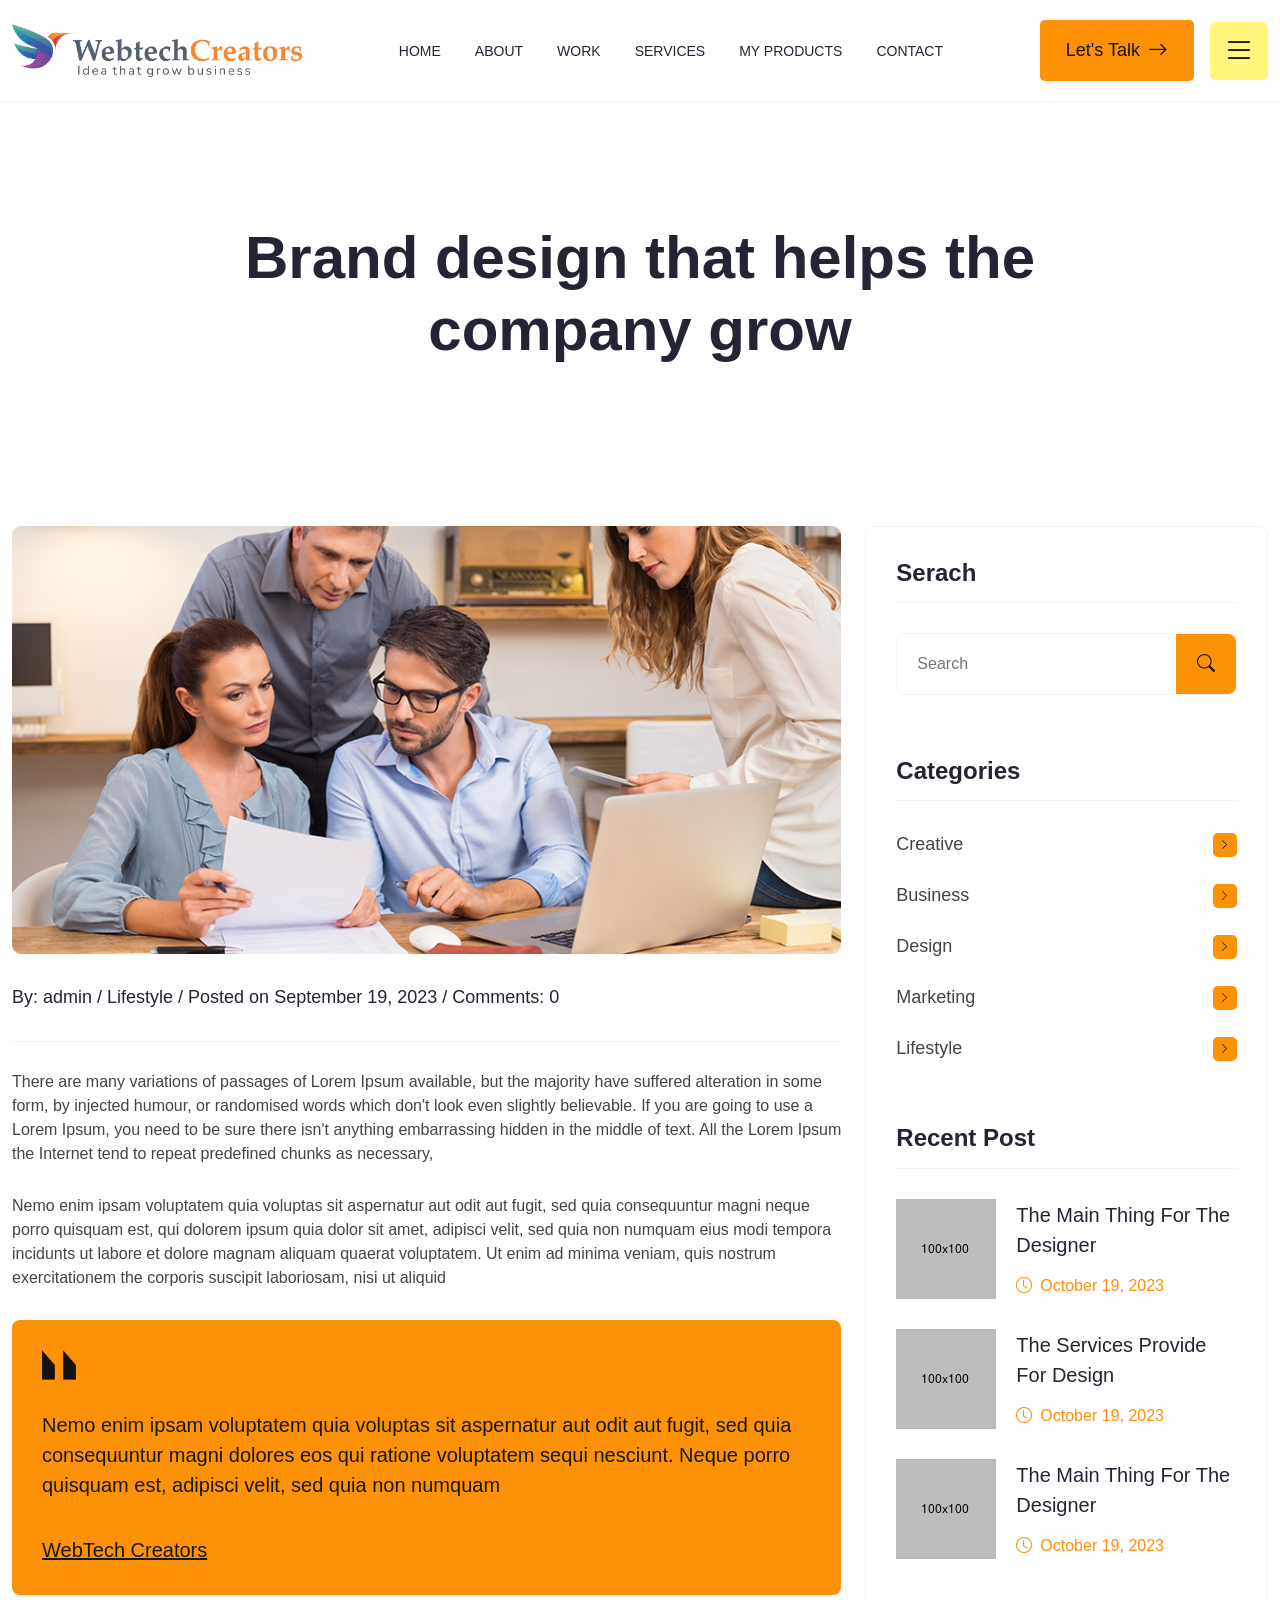
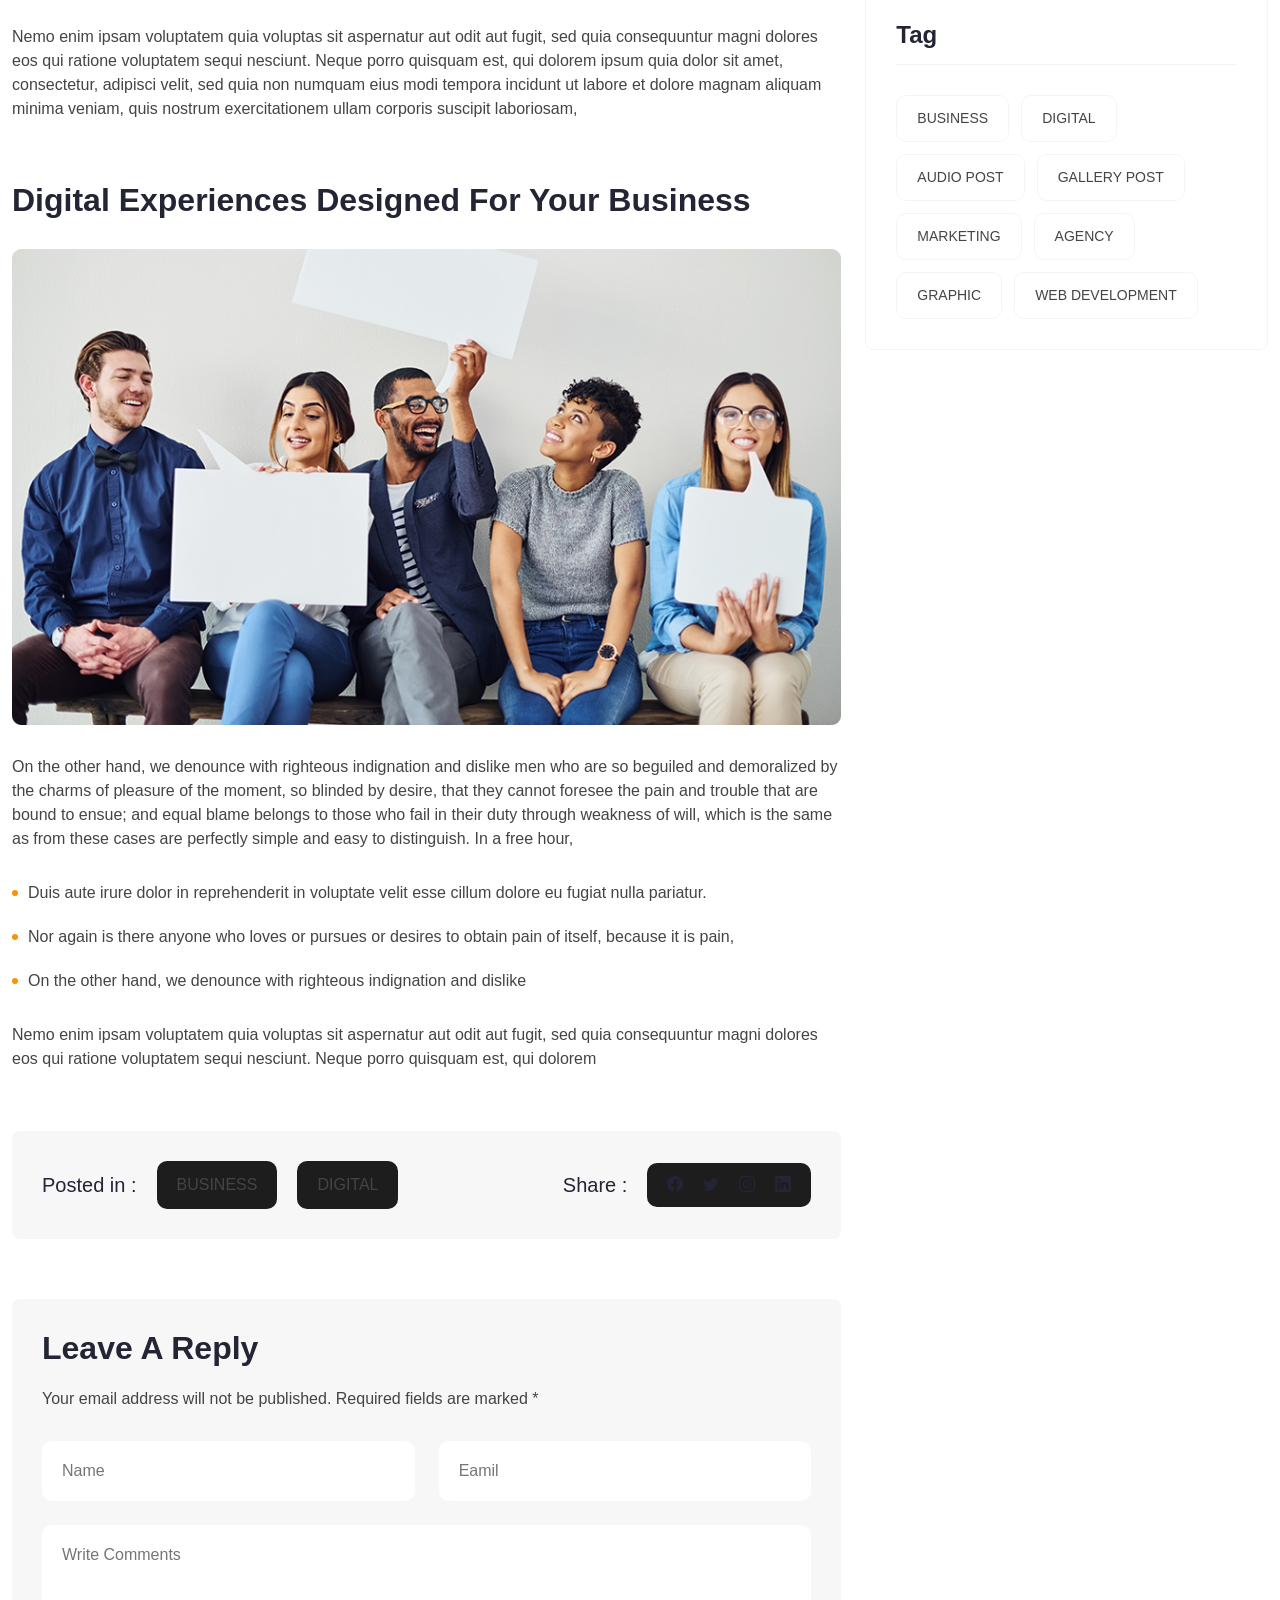
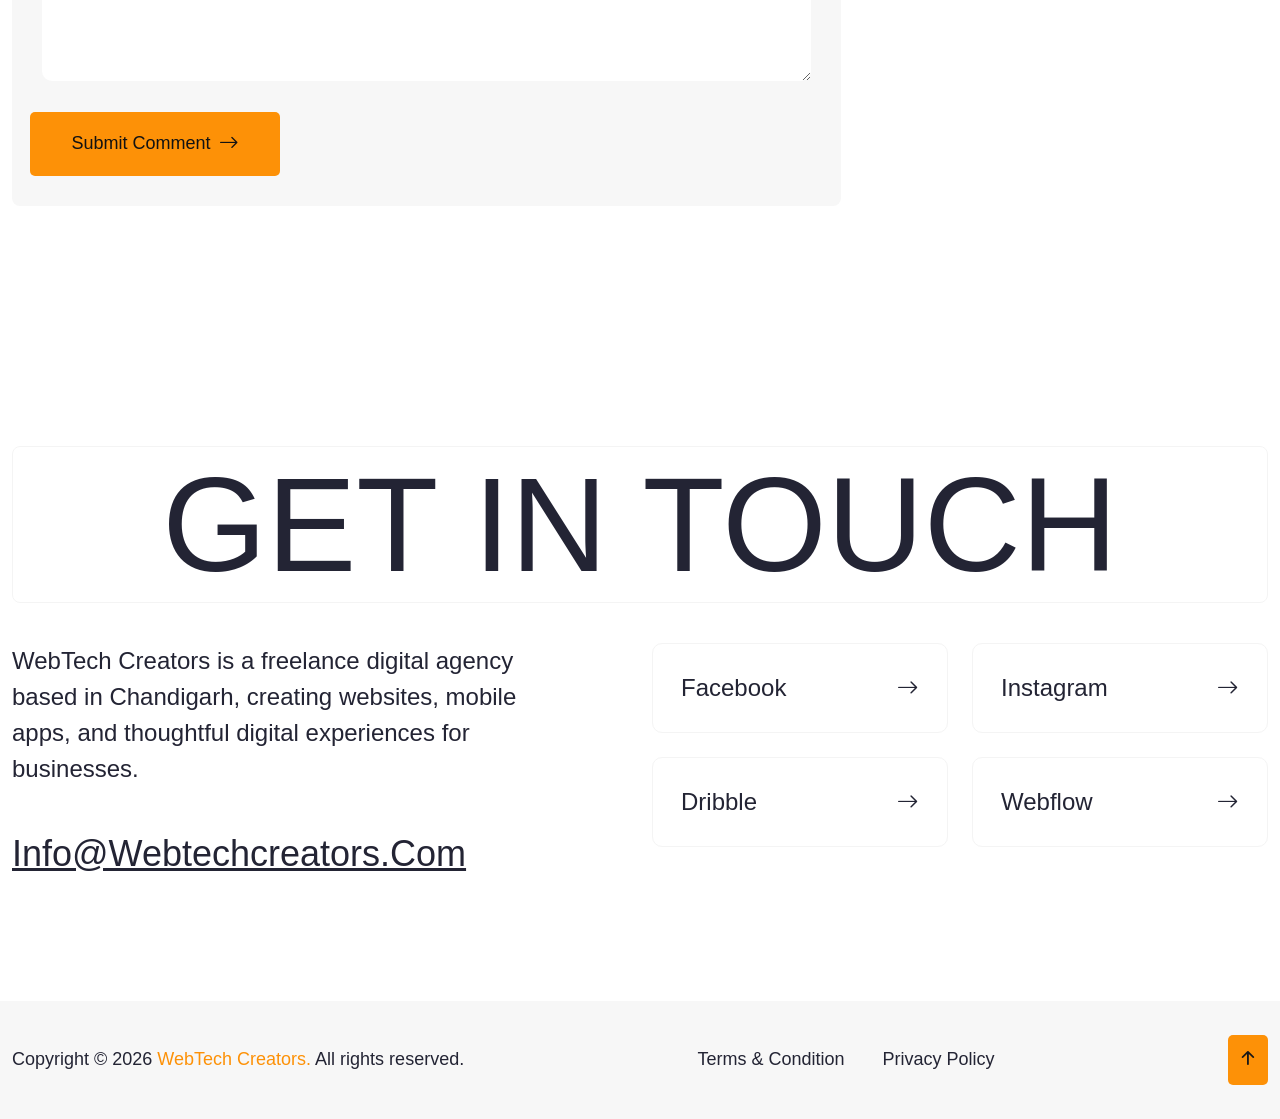
==== commit 25e5c7ac: "Update WebTech Creators branding Replace remaining theme-owner and personal portfolio copy with Chan" ====
--- a/blog-details.html
+++ b/blog-details.html
@@ -6,7 +6,7 @@
    <meta http-equiv="X-UA-Compatible" content="IE=edge">
    <meta name="viewport" content="width=device-width, initial-scale=1.0">
    <!--<< Title >>-->
-   <title>WebTech - Blog Details</title>
+   <title>WebTech Creators | Blog Details</title>
    <!--<< Favcion >>-->
    <link rel="shortcut icon" href="assets/img/logo/favicon.png">
    <!--<< Bootstrap min.css >>-->
@@ -19,13 +19,13 @@
 <body>
 
 <!--<< Preloader >>-->
-<div class="preloader__matias">
+<div class="site-preloader">
    <div class="box text-center">
-      <div class="matias mb-10">
+      <div class="site-preloader-mark mb-10">
          <img src="assets/img/banner/banner-man.png" alt="img">
       </div>
-      <span class="fz-30 mati fw-600 text-uppercase">
-         Matias
+      <span class="fz-30 site-preloader-title fw-600 text-uppercase">
+         WebTech Creators
       </span>
    </div>
 </div>
@@ -94,6 +94,11 @@
                      </li>
                      <li><a href="blog-details.html">Blog Details</a></li>
                   </ul>
+               </li>
+               <li>
+                  <a href="my-products.html">
+                     My Products
+                  </a>
                </li>
                <li>
                   <a href="contact.html">
@@ -166,14 +171,14 @@
                            Nemo enim ipsam voluptatem quia voluptas sit aspernatur aut odit aut fugit, sed quia consequuntur magni dolores eos qui ratione voluptatem sequi nesciunt. Neque porro quisquam est, adipisci velit, sed quia non numquam
                         </p>
                         <a href="#0">
-                           David Kingston
+                           WebTech Creators
                         </a>
                      </div>
                      <p class="fz-16 pra ttext__one mb__cus60">
                         Nemo enim ipsam voluptatem quia voluptas sit aspernatur aut odit aut fugit, sed quia consequuntur magni dolores eos qui ratione voluptatem sequi nesciunt. Neque porro quisquam est, qui dolorem ipsum quia dolor sit amet, consectetur, adipisci velit, sed quia non numquam eius modi tempora incidunt ut labore et dolore magnam aliquam minima veniam, quis nostrum exercitationem ullam corporis suscipit laboriosam, 
                      </p>
                      <h3 class="white mb-30">
-                        Matias is the only theme you will ever need
+                        Digital experiences designed for your business
                      </h3>
                      <div class="thumb mb-30">
                         <img src="assets/img/blog/blog-detailsb2.png" alt="img">
@@ -455,8 +460,7 @@
             <div class="col-lg-6">
                <div class="get__content">
                   <p>
-                     Hello, I’m David Matias, Website & User Interface 
-                     Designer based in London.
+                     WebTech Creators is a freelance digital agency based in Chandigarh, creating websites, mobile apps, and thoughtful digital experiences for businesses.
                   </p>
                   <a href="#0">info@webtechcreators.com</a>
                </div>
@@ -497,7 +501,7 @@
    <div class="footer__bottom cmn__bg">
       <div class="container">
          <div class="copyright">
-            <p class="white"> Copyright © 2023 <a href="index-2.html" class="base">Matias.</a> All rights reserved.</p>
+            <p class="white"> Copyright © 2026 <a href="index.html" class="base">WebTech Creators.</a> All rights reserved.</p>
             <ul class="terms">
                <li>
                   <a href="#0">
@@ -525,69 +529,45 @@
       <i class="bi bi-x-lg"></i>
    </div>
    <div class="sub__contact__wrapper d-grid">
-      <a href="index-2.html" class="side-logo">
-         <img src="assets/img/logo/logo.png" alt="img">
+      <a href="index.html" class="side-logo">
+         <img src="assets/img/logo/logo.png" alt="WebTech Creators">
       </a>
       <p>
-         Neque porro quisquam est, qui dolorem ipsum quia dolor sit consectetur, aliquam quaerats voluptatem. Ut enim ad minima veniam, exercitationem laboriosam, nisi ut aliquid ex ea autem velit esse quam nihil
+         We are WebTech Creators, a Chandigarh-based team creating modern websites, intuitive UI/UX designs, and custom digital solutions for businesses.
       </p>
       <div class="sub__contact-left d-grid">
          <div class="sub__contac-item">
             <div class="content">
                <span class="address d-block">
-                  address
+                  Address
                </span>
                <span class="textp">
-                  Victoria Street London,
+                  SCO 21, Sector 34-A, Chandigarh.
                </span>
             </div>
          </div>
          <div class="sub__contac-item">
             <div class="content">
                <span class="address d-block">
-                  email
+                  Email
                </span>
-               <a href="javascript:void(0)" class="textp">
-                  matias999@.com
+               <a href="mailto:info@webtechcreators.com" class="textp">
+                  info@webtechcreators.com
                </a>
             </div>
          </div>
          <div class="sub__contac-item">
             <div class="content">
                <span class="address d-block">
-                  call now
+                  Call now
                </span>
-               <a href="jasacript:void(0)" class="textp">
-                  +98 4758 2154 021
+               <a href="tel:+917986621813" class="textp">
+                  +91 - 79866 21813
                </a>
             </div>
          </div>
       </div>
-      <div class="sub__contact-right mb-80 position-relative">
-         <ul class="social d-flex gap-3">
-            <li>
-               <a href="javascript:void(0)">
-                  <i class="bi bi-facebook"></i>
-               </a>
-            </li>
-            <li>
-               <a href="javascript:void(0)">
-                  <i class="bi bi-twitter"></i>
-               </a>
-            </li>
-            <li>
-               <a href="javascript:void(0)">
-                  <i class="bi bi-linkedin"></i>
-               </a>
-            </li>
-            <li>
-               <a href="javascript:void(0)">
-                  <i class="bi bi-youtube"></i>
-               </a>
-            </li>
-         </ul>
-      </div>
-      <a href="#0" class="d-flex justify-content-center fw-500 cmn--btn align-items-center gap-2">
+      <a href="contact.html" class="d-flex justify-content-center fw-500 cmn--btn align-items-center gap-2">
          <span>
             <i class="bi bi-chevron-right"></i>             
          </span>
--- a/assets/css/main.css
+++ b/assets/css/main.css
@@ -1,10 +1,4 @@
 @import url("https://fonts.googleapis.com/css2?family=Caveat:wght@500;600;700&amp;family=Kanit:wght@400;500;600;700&amp;display=swap"); /*============================================ 
-	# Template Name: matias
-	# Version: 1.0
-	# Date: 29/10/2023
-	# Author: matias
-	# Author URI: https://themeforest.net/user/theme_ocean
-	# Description: Matias - Personal Portfolio Templates
 ============================================*/
 /*======== Scss Compiles =========
 # mixin
@@ -1477,7 +1471,7 @@
   color: #181818 !important;
 }
 
-.preloader__matias {
+.site-preloader {
   position: fixed;
   top: 50%;
   left: 50%;
@@ -1490,7 +1484,7 @@
   transform: translate(-50%, -50%);
   background: #fff;
 }
-.preloader__matias .matias {
+.site-preloader .site-preloader-mark {
   display: block;
   width: 120px;
   height: 120px;
@@ -1501,13 +1495,13 @@
   animation: upd 2s linear infinite;
   margin: 0 auto 5px;
 }
-.preloader__matias .matias img {
+.site-preloader .site-preloader-mark img {
   width: 100%;
   height: 100%;
   object-fit: contain;
   margin-bottom: -10px;
 }
-.preloader__matias .mati {
+.site-preloader .site-preloader-title {
   -webkit-text-stroke-width: 1px;
   -webkit-text-stroke-color: var(--base);
   color: transparent;
@@ -1792,7 +1786,15 @@
   margin-bottom: 20px;
 }
 .subside__barmenu .sub__contact__wrapper .side-logo {
-  max-width: 150px !important;
+  display: block;
+  width: 260px;
+  max-width: 100%;
+}
+.subside__barmenu .sub__contact__wrapper .side-logo img {
+  display: block;
+  width: 100%;
+  max-width: 100%;
+  height: auto;
 }
 .subside__barmenu .sub__contact__wrapper p {
   font-size: 14px;
